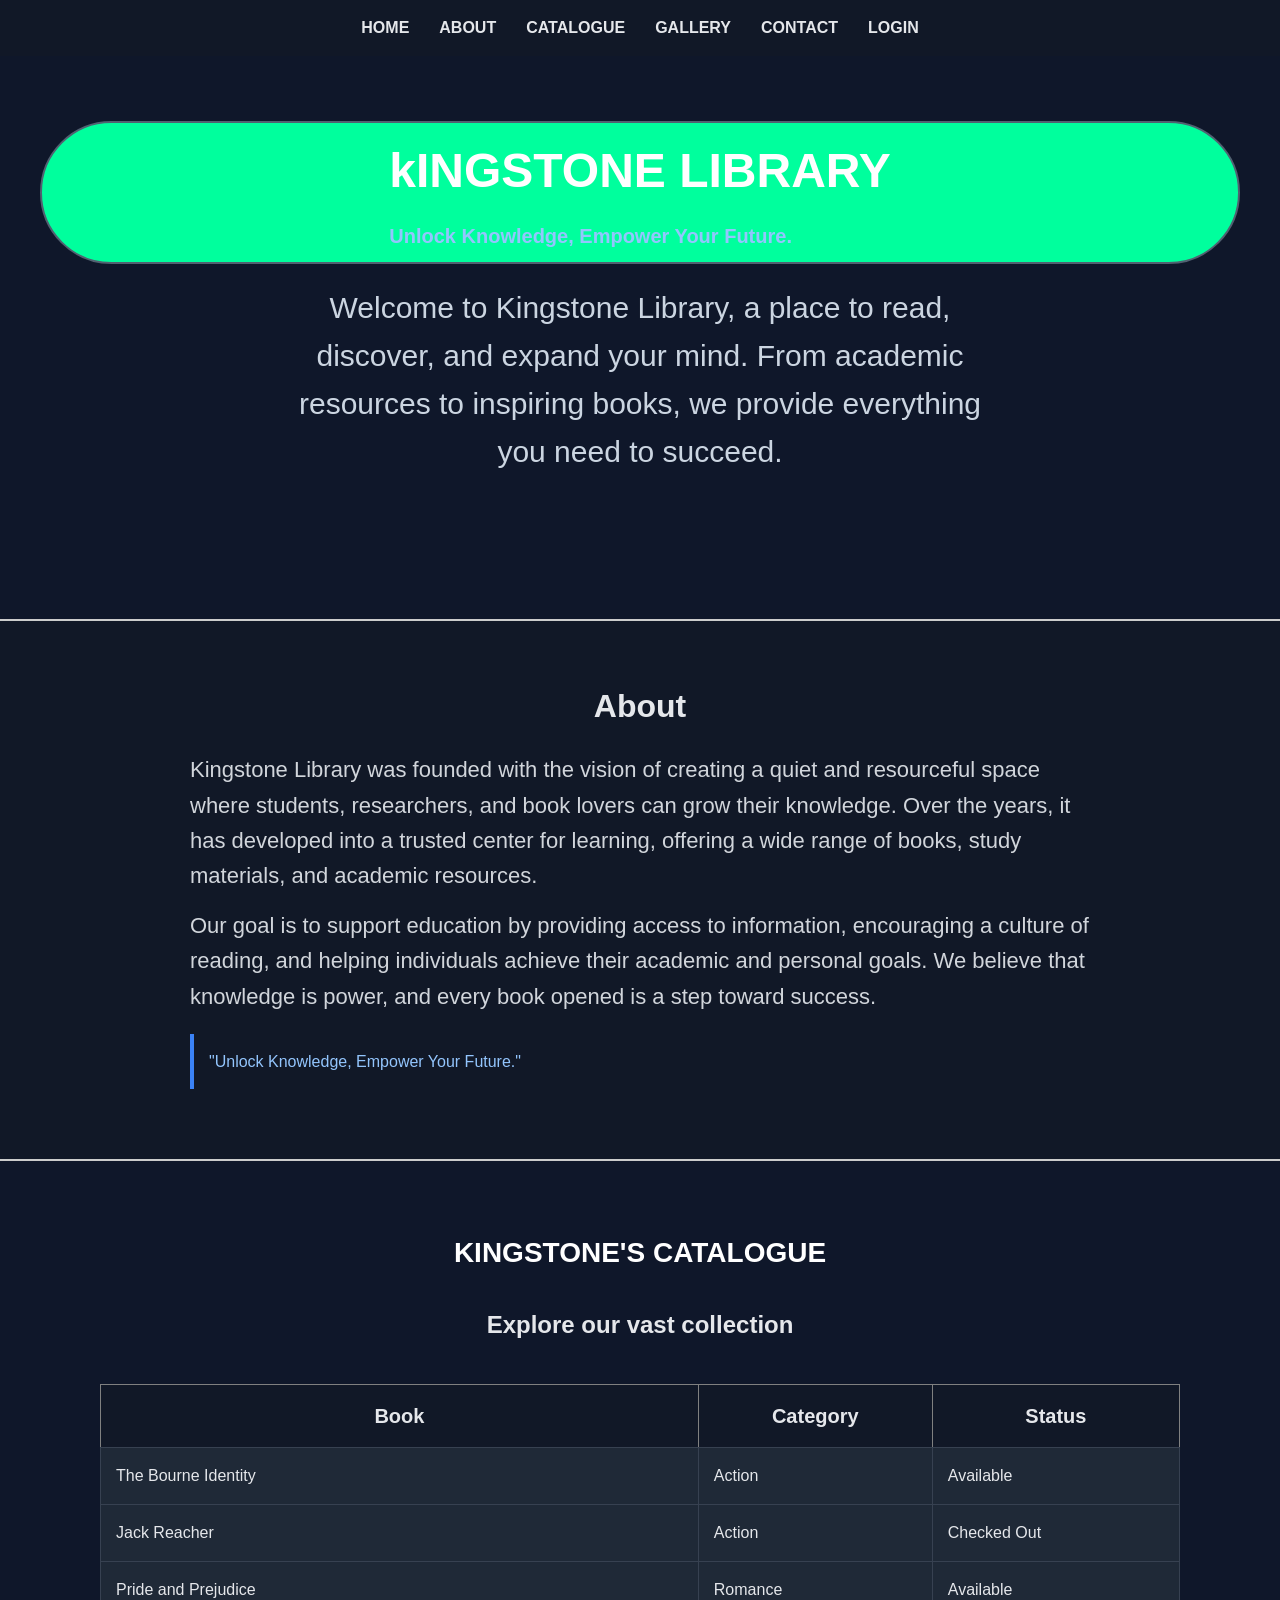
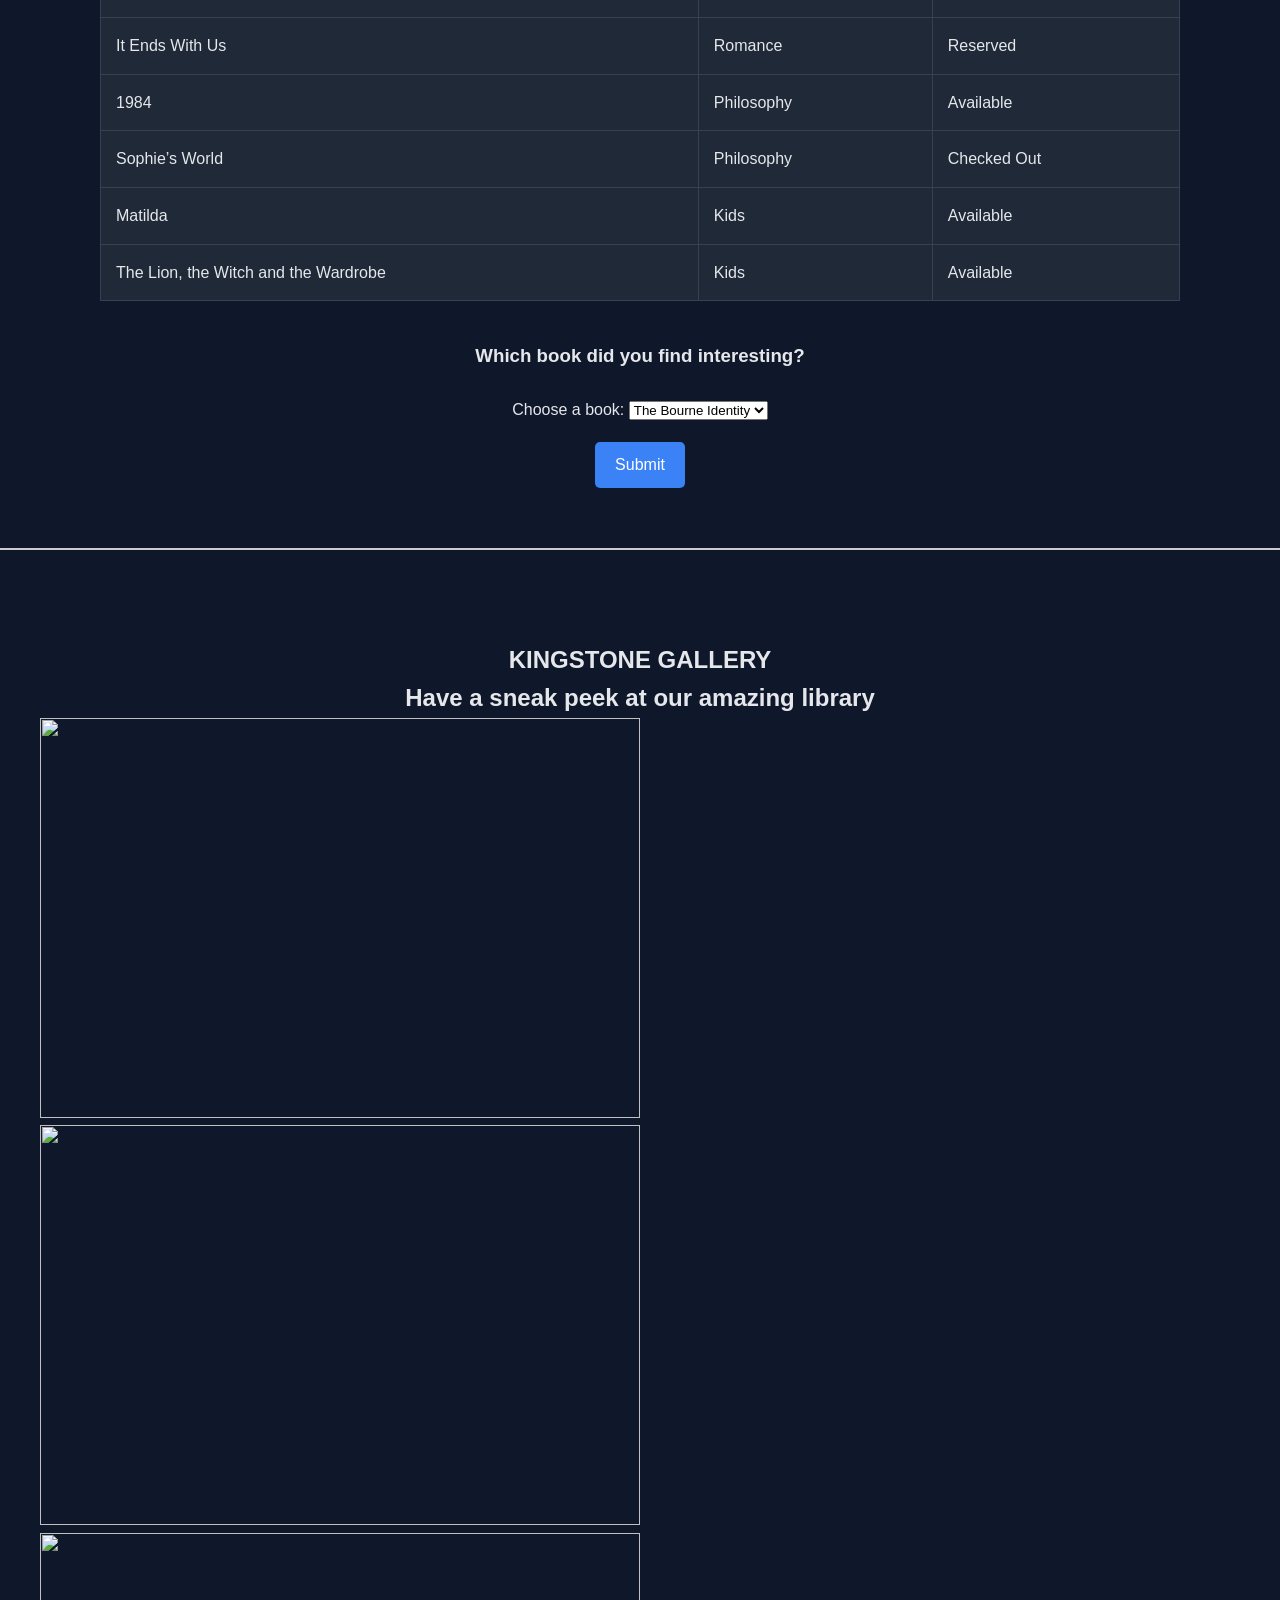
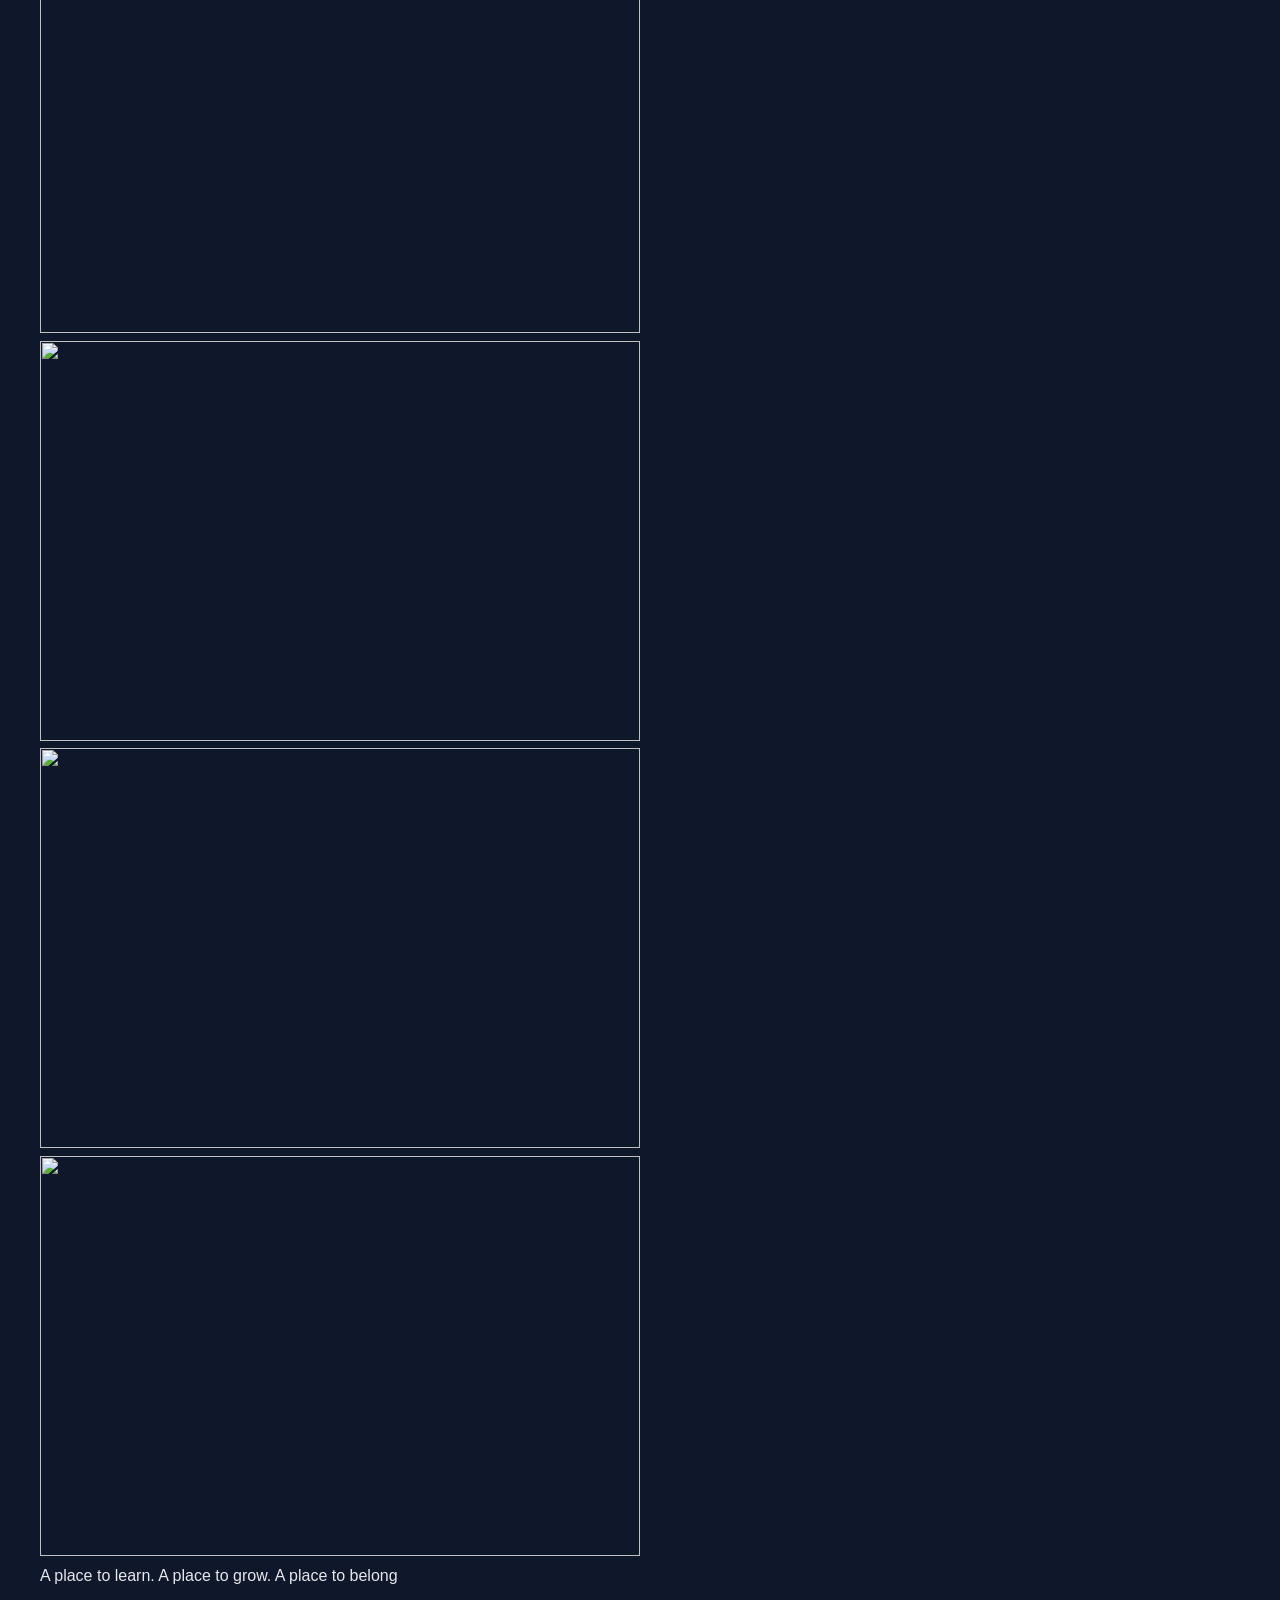
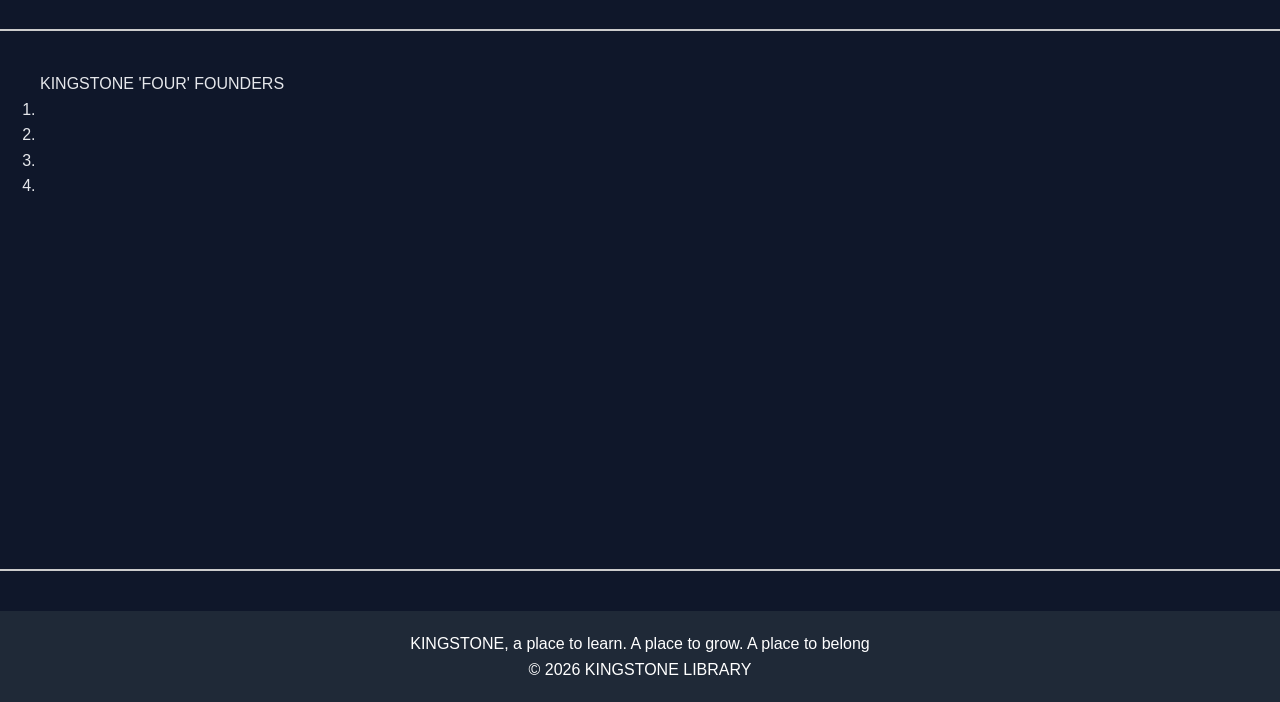
==== index.html @ 5a3fe184 "lib5.1" ====
<!DOCTYPE html>
<html>
<head>
<link rel="stylesheet" href="app.css">
<title>kINGSTONE LIBRARY</title>
</head>
<body>
     
    <nav>
        <ul>
                <li><a href="#HOME">HOME</a></li>
                <li><a href="#ABOUT">ABOUT</a></li>
                <li><a href="#CATALOGUE">CATALOGUE</a></li>
                <li><a href="#GALLERY">GALLERY</a></li>
                <li><a href="#CONTACT">CONTACT</a></li>
                <li><a href="login.html">LOGIN</a></li>
                
        </ul>
</nav>
    
 
     <br> 
<section id="HOME">
	<div class="parent-container">
       <div class="hero-box">
    <div class="welcome">
         <blockquote>
        <h1>kINGSTONE LIBRARY</h1>
        <h2>Unlock Knowledge, Empower Your Future. </h2>
         </blockquote>
</div>
</div>

<div class="intro">
    
    <p>Welcome to Kingstone Library, a place to read, discover, and expand your mind. 
From academic resources to inspiring books, we provide everything you need to succeed.</p>
   
    
</div>

</section>
  

     
</div>


</div>


<section id="ABOUT">
<div class="history">
<h1>About</h1>

<article>
  <p>Kingstone Library was founded with the vision of creating a quiet and resourceful space
  where students, researchers, and book lovers can grow their knowledge.
  Over the years, it has developed into a trusted center for learning, offering a wide range of books, 
  study materials, and academic resources.</p>

  <p>Our goal is to support education by providing access to information, encouraging a culture of reading, and helping individuals achieve their academic and personal goals.
  We believe that knowledge is power, and every book opened is a step toward success.</p>

  <blockquote>
    "Unlock Knowledge, Empower Your Future." 
  </blockquote>
</article>
</div>
</section>

<section id="CATALOGUE">
   
    <div class="cart">
   
<h1> KINGSTONE'S CATALOGUE</h1>
<h2>Explore our vast collection</h2>

<TABLE BORDER="1">
<th>Book</th>
<th>Category</th>
<th>Status</th>

<tr>
<td>The Bourne Identity</td>
<td>Action</td>
<td>Available</td>
</tr>

<tr>
<td>Jack Reacher</td>
<td>Action</td>
<td>Checked Out</td>
</tr>

<tr>
<td>Pride and Prejudice</td>
<td>Romance</td>
<td>Available</td>
</tr>

<tr>
<td>It Ends With Us</td>
<td>Romance</td>
<td>Reserved</td>
</tr>

<tr>
<td>1984</td>
<td>Philosophy</td>
<td>Available</td>
</tr>

<tr>
<td>Sophie’s World</td>
<td>Philosophy</td>
<td>Checked Out</td>
</tr>

<tr>
<td>Matilda</td>
<td>Kids</td>
<td>Available</td>
</tr>

<tr>
<td>The Lion, the Witch and the Wardrobe</td>
<td>Kids</td>
<td>Available</td>
</tr>

</TABLE>
<div class="choose">
<h3>Which book did you find interesting?</h3>
<br>

<label for="book">Choose a book:</label>
<select id="book" name="book">
  <option>The Bourne Identity</option>
  <option>Jack Reacher</option>
  <option>Pride and Prejudice</option>
  <option>It Ends With Us</option>
  <option>1984</option>
  <option>Sophie’s World</option>
  <option>Matilda</option>
</select>

<submit>Submit</submit>
</div>
</div>
</section>


<br></br>
<section id="GALLERY">
<div class="gall">
<h1>KINGSTONE GALLERY</h1>
<h2>Have a sneak peek at our amazing library</h2>
    <div class="image">
<img src="https://i.pinimg.com/1200x/61/09/18/610918889d691463d5671e5f5d90e470.jpg" width="600" height="400">
<img src="https://i.imgur.com/7FfD9iD.jpeg" width="600" height="400">
<img src="https://i.pinimg.com/736x/36/44/3d/36443d732467bd7f38962e676226740a.jpg" width="600" height="400">
<img src="https://i.pinimg.com/736x/ef/1c/65/ef1c65701b1c220650ef53e9f75032d0.jpg" width="600" height="400">
<img src="https://i.pinimg.com/736x/ef/1c/65/ef1c65701b1c220650ef53e9f75032d0.jpg" width="600" height="400">
<img src="https://media1.tenor.com/m/ZOpxNaVTV3oAAAAC/books-hand.gif" width="600" height="400">

<p>A place to learn. A place to grow. A place to belong</p>
</section>



<section id="CONTACT">
KINGSTONE 'FOUR' FOUNDERS
<ol>
	<li></li>
	<li></li>
	<li></li>
	<li></li>
</ol>

</section>
<footer>
	<p> KINGSTONE, a place to learn. A place to grow. A place to belong</p>
 <p>© 2026 KINGSTONE LIBRARY</p>
</footer>
</body>
</html>
---- app.css ----
body {
  font-family: Arial, sans-serif;
  background-color: #0f172a;
  color: #e5e7eb;
  line-height: 1.6;
}
html {
  scroll-behavior: smooth;
}


* {
  margin: 0;
  padding: 0;
  box-sizing: border-box;
}


.hero {
  
  padding: 60px 24px;
  text-align: center;
}
.hero h1 {
  font-size: clamp(32px, 8vw, 64px);
  font-weight: 800;
  color: #e0e0f0;        
  margin-bottom: 12px;
}

.hero h1 span { 
  color: #00ff9d;        
}


.hero-box {
  display: inline-block; 
  border: 2px solid #516171; 
  border-radius: 200px;
  padding: 10px 20px;
  color: darkblue;
  background-color: #00ff9d;
  display: flex;
  justify-content: center;
  align-items: center; 
}

.slogan {
  font-size: 16px;
  color: #B3D1ED;        
  letter-spacing: 2px;
  text-transform: uppercase;
}
.login-container {
  width: 100%;
  display: flex;
  justify-content: center;
  align-items: center;
  margin-top: 80px;
}
.login-card {
  background: white;
  width: 420px;
  padding: 90px;
  border-radius: 8px;
  text-align: center;
}
nav {
  background-color: #111827;
  padding: 15px 0;
  position: sticky;
  top: 0;
}

nav ul {
  display: flex;
  justify-content: center;
  gap: 30px;
  list-style: none;
}

nav a {
  text-decoration: none;
  color: #e5e7eb;
  font-weight: bold;
  transition: 0.3s;
}

nav a:hover {
  color: #3b82f6;
}


.hero-box h1 {
  font-size: 48px;
  color: #ffffff;
}

.hero-box h2 {
  font-size: 20px;
  color: #93c5fd;
  margin-top: 10px;
}

.intro {
  display:flex;
  max-width: 700px;
  text-align:center;
  color: #cbd5e1;
  font-size:30px;
   margin: 20px auto;
}

video {
  display: block;
  margin: 30px auto;
  width: 80%;
  border-radius: 10px;
}

.side-container {
  text-align: center;
  margin: 40px auto;
  max-width: 900px;
}

.side-container img {
  width: 100%;
  max-width: 850px;
  border-radius: 10px;
  margin-bottom: 10px;
}


#ABOUT {
  background-color: #111827;
  padding: 60px 20px;
}

.history {
  max-width: 900px;
  margin: auto;
}

.history h1 {
  text-align: center;
  margin-bottom: 20px;
  font-size: 32px;
}

.history p {
  margin-bottom: 15px;
  color: #d1d5db;
  font-size:22px;
}

.history blockquote {
  margin-top: 20px;
  padding: 15px;
  border-left: 4px solid #3b82f6;
  color: #93c5fd;
}



table {
  width: 90%;
  margin: 40px auto;
  border-collapse: collapse;
  background-color: #1f2937;
}

th {
  background-color: #111827;
  padding: 15px;
  font-size: 20px;
}

td {
  padding: 15px;
  border: 1px solid #374151;
}


.cart h1 {
  text-align: center;
  margin: 30px 0;
  font-size: 28px;
  color: #ffffff;
}
.cart h2 {
	text-align:center;
}
.choose{
	text-align:center;
}


section {
border-bottom: 2px solid #ccc;
  min-height: 60vh;
  padding:40px;
}

.gall h1{
	
	text-align:center;
}
.gall h2{
	text-align:center;
}



submit {
  display: block;
  width: fit-content;
  margin: 20px auto;
  padding: 10px 20px;
  background-color: #3b82f6;
  color: white;
  border-radius: 5px;
}
footer{
  background-color:  #1f2937;
  color: white;
  text-align: center;
  padding: 20px;
  margin-top: 40px;
}
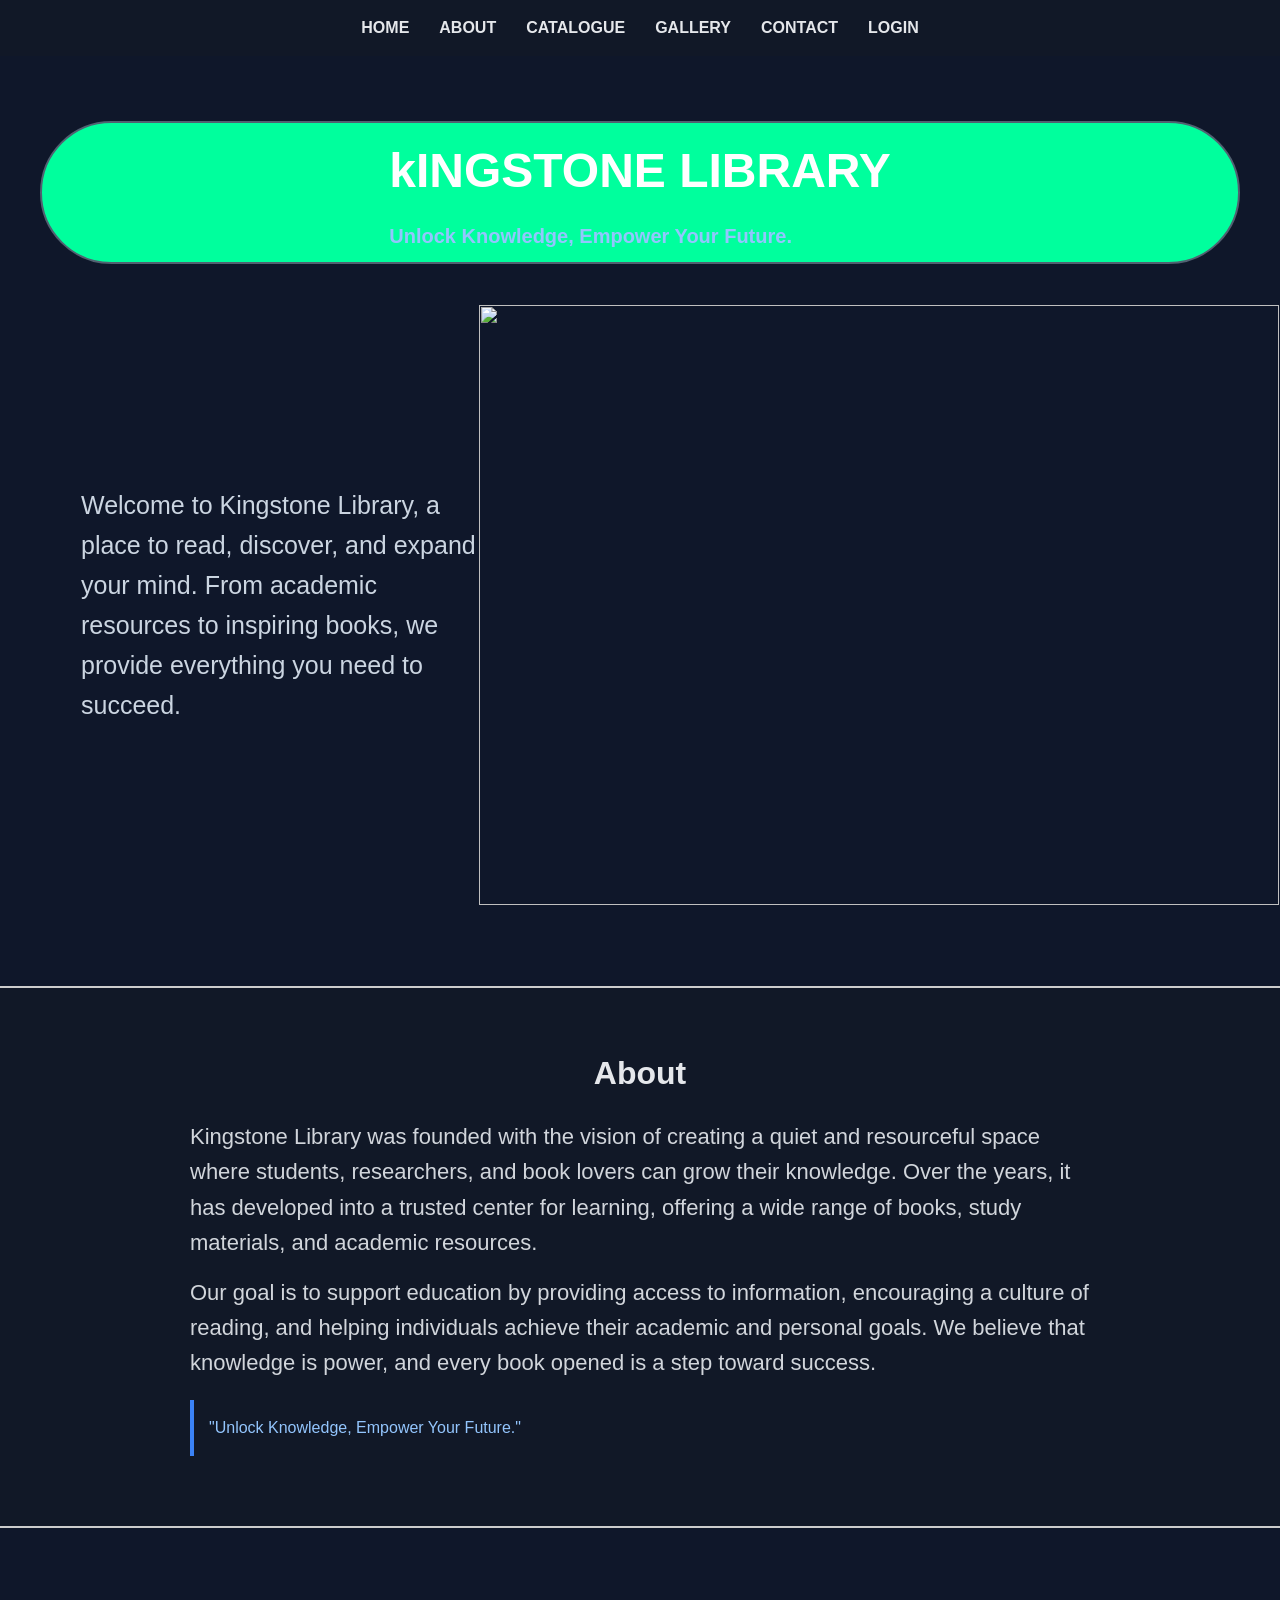
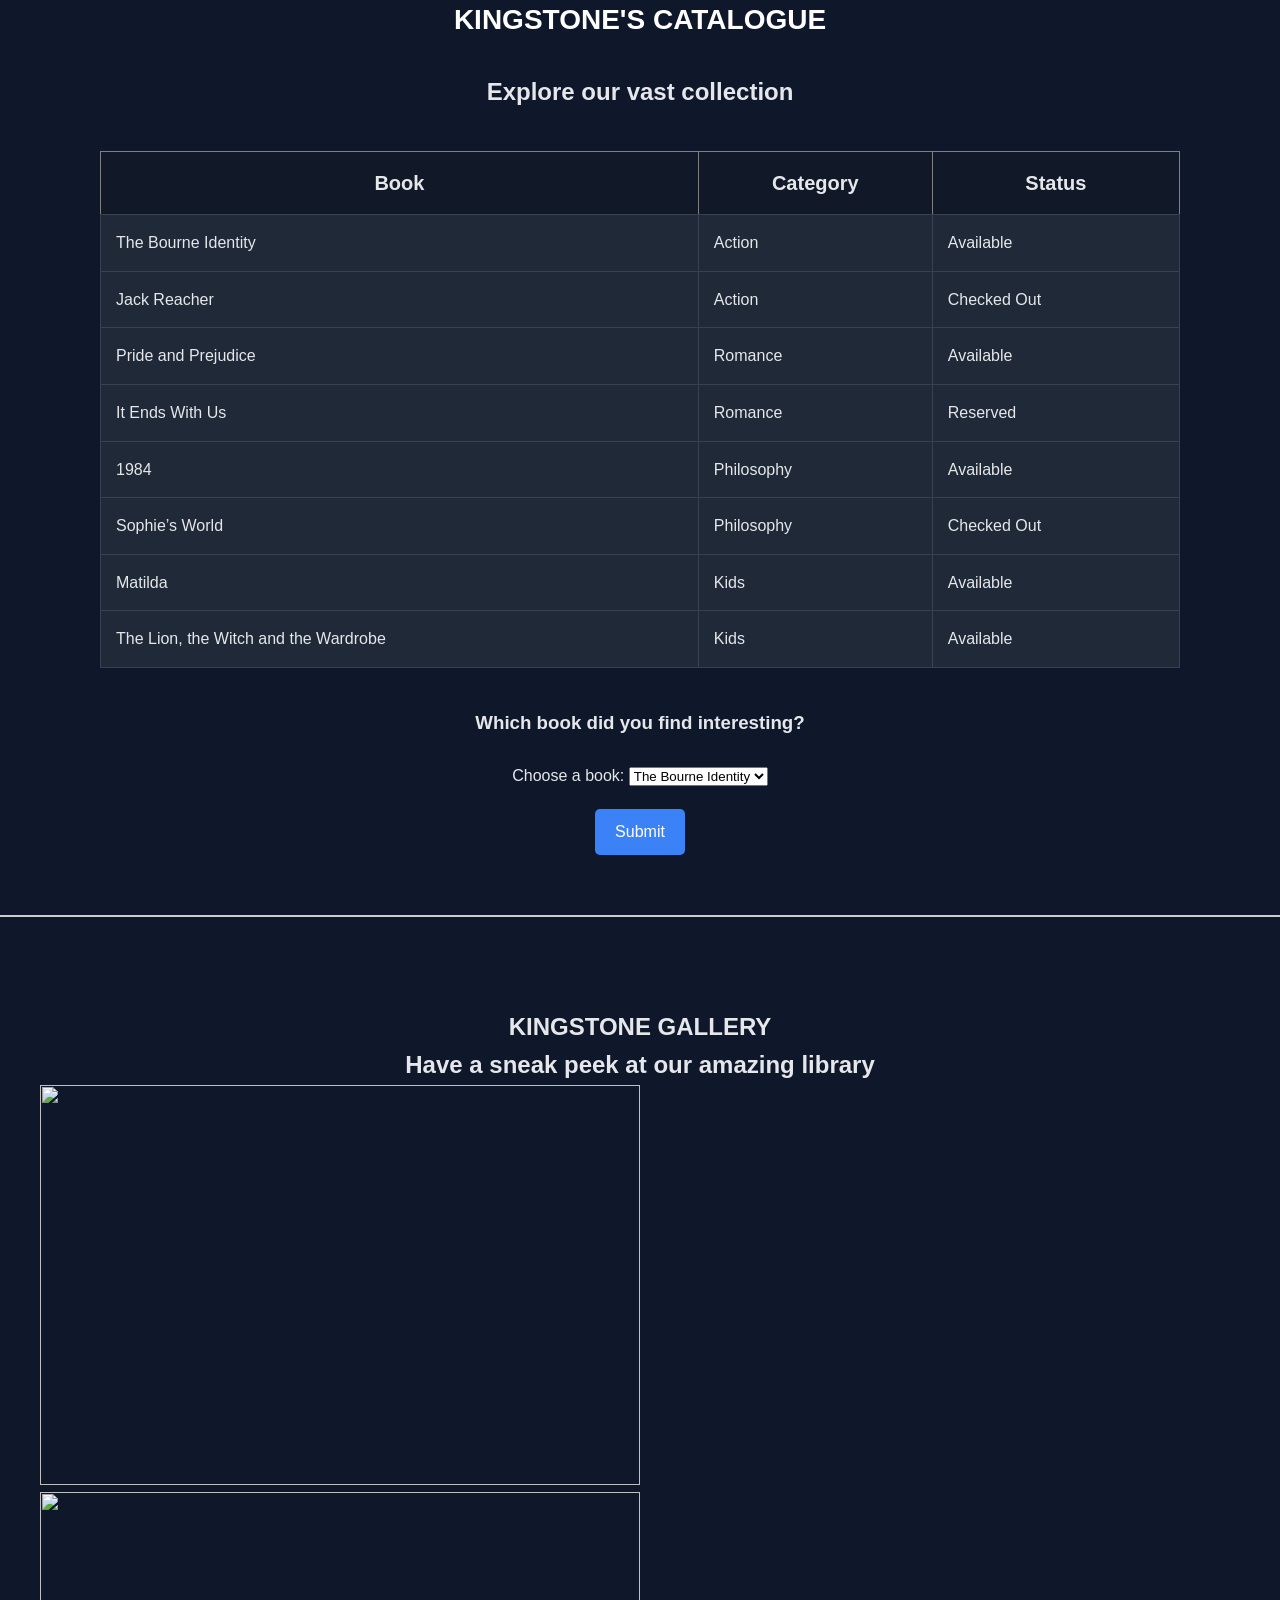
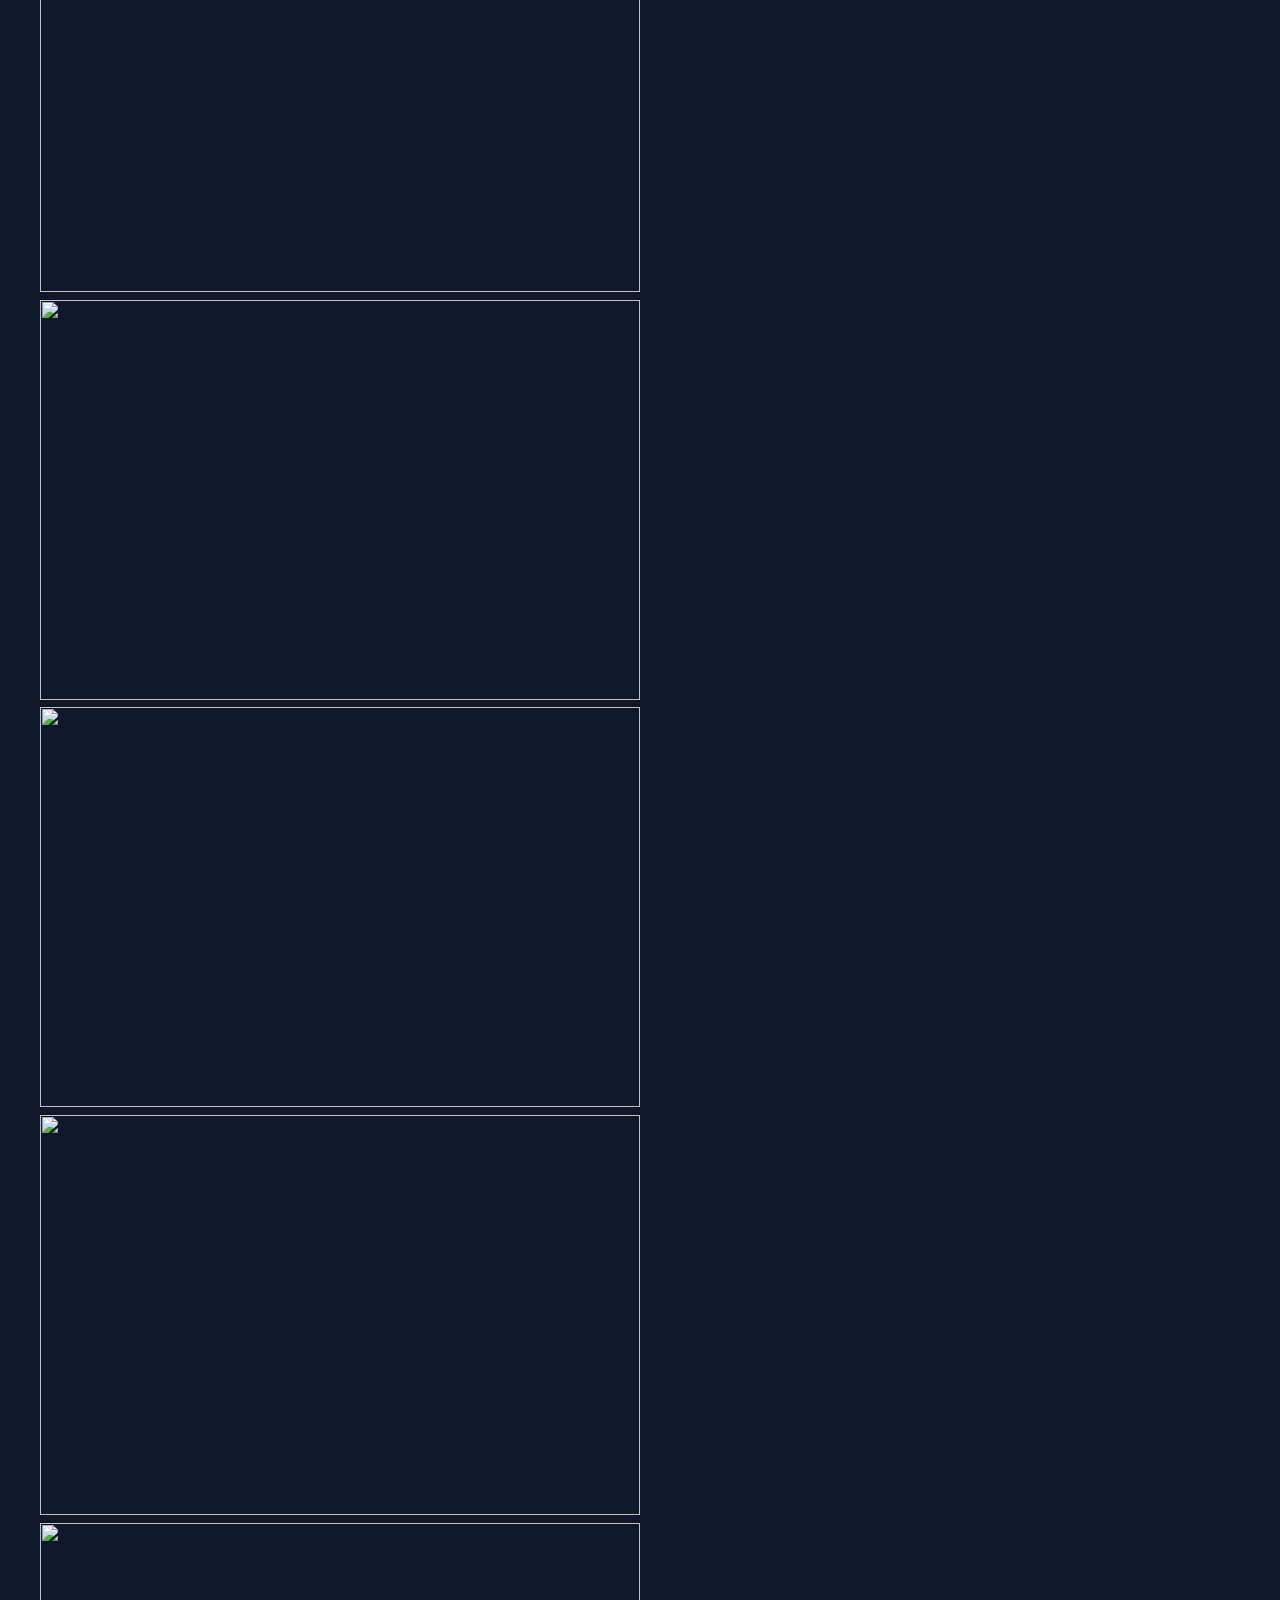
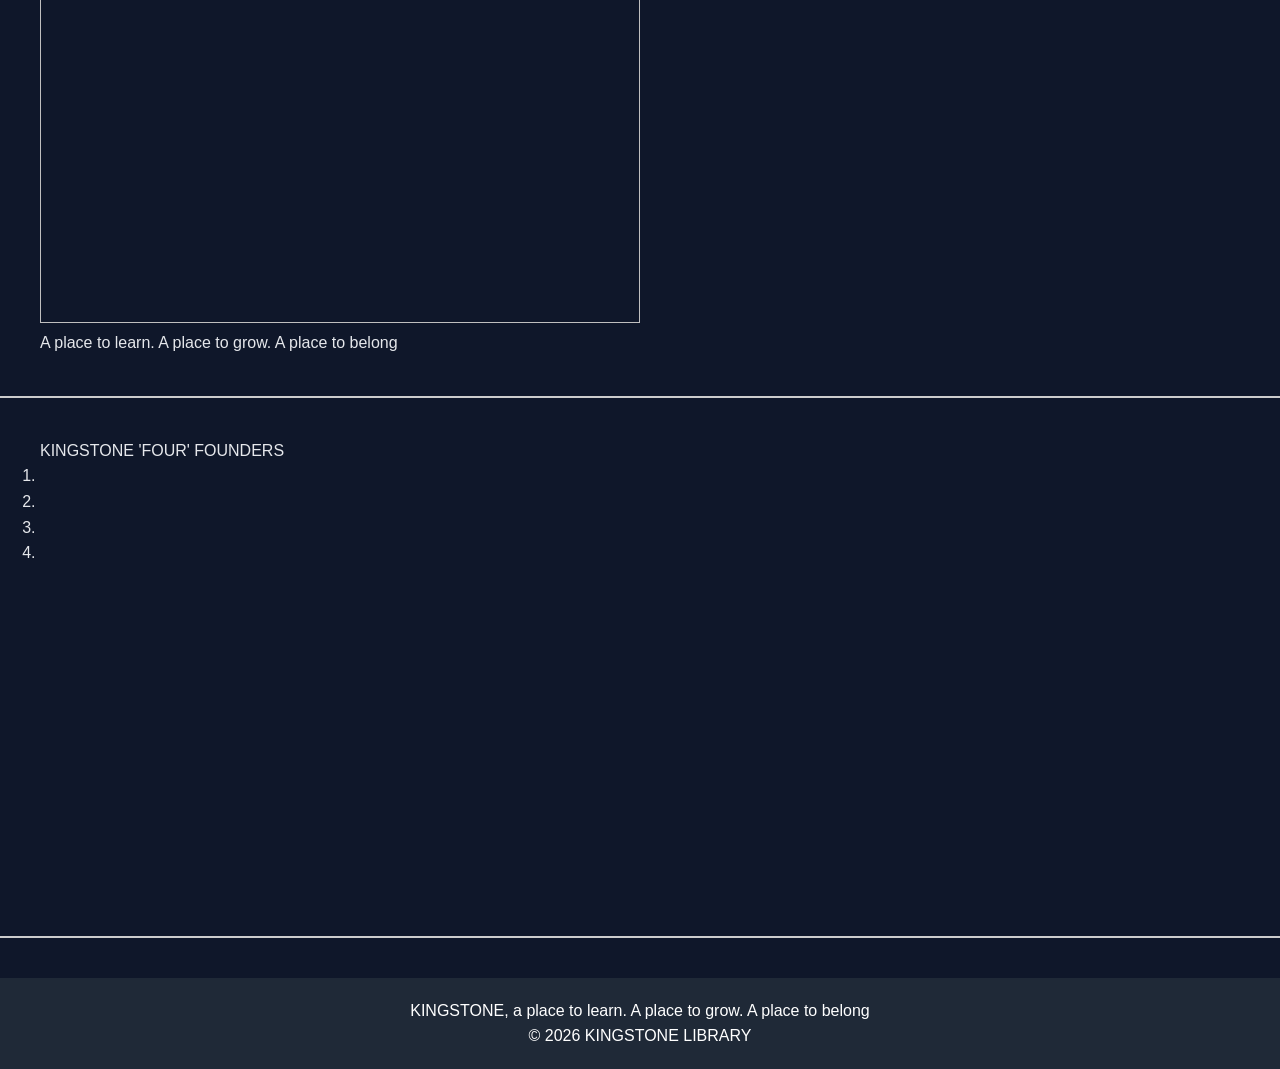
==== commit d897f77e: "lib5.3" ====
--- a/index.html
+++ b/index.html
@@ -32,10 +32,10 @@
 </div>
 
 <div class="intro">
-    
+   
     <p>Welcome to Kingstone Library, a place to read, discover, and expand your mind. 
 From academic resources to inspiring books, we provide everything you need to succeed.</p>
-   
+    <img src="https://i.imgur.com/2DJ0dF3.jpeg" width="800" height="600">
     
 </div>
 
@@ -161,7 +161,7 @@
 <img src="https://i.imgur.com/7FfD9iD.jpeg" width="600" height="400">
 <img src="https://i.pinimg.com/736x/36/44/3d/36443d732467bd7f38962e676226740a.jpg" width="600" height="400">
 <img src="https://i.pinimg.com/736x/ef/1c/65/ef1c65701b1c220650ef53e9f75032d0.jpg" width="600" height="400">
-<img src="https://i.pinimg.com/736x/ef/1c/65/ef1c65701b1c220650ef53e9f75032d0.jpg" width="600" height="400">
+<img src="https://i.imgur.com/aypkaTG.jpeg" width="600" height="400">
 <img src="https://media1.tenor.com/m/ZOpxNaVTV3oAAAAC/books-hand.gif" width="600" height="400">
 
 <p>A place to learn. A place to grow. A place to belong</p>
--- a/app.css
+++ b/app.css
@@ -55,7 +55,6 @@
   width: 100%;
   display: flex;
   justify-content: center;
-  align-items: center;
   margin-top: 80px;
 }
 .login-card {
@@ -63,8 +62,31 @@
   width: 420px;
   padding: 90px;
   border-radius: 8px;
-  text-align: center;
-}
+}
+.new {
+	text-align:center;
+	color:black;
+	}
+
+input, button {
+  width: 100%;
+  padding: 10px;
+  margin: 8px 0;
+  border: 1px solid #ddd;
+  border-radius: 5px;
+}
+
+button {
+  background: #2c5364;
+  color: white;
+  cursor: pointer;
+  border: none;
+}
+button:hover {
+  background: #1a3a44;
+}
+
+
 nav {
   background-color: #111827;
   padding: 15px 0;
@@ -103,12 +125,19 @@
 }
 
 .intro {
-  display:flex;
-  max-width: 700px;
-  text-align:center;
+  display: flex;
+   align-items:center;    
+  justify-content:space-between;
+  padding: 1px;
+  width: 100%;
+  margin: 40px ;
+}
+
+.intro p { 
+  max-width:500px;           
+  font-size: 25px;
+  line-height: 1.6;
   color: #cbd5e1;
-  font-size:30px;
-   margin: 20px auto;
 }
 
 video {
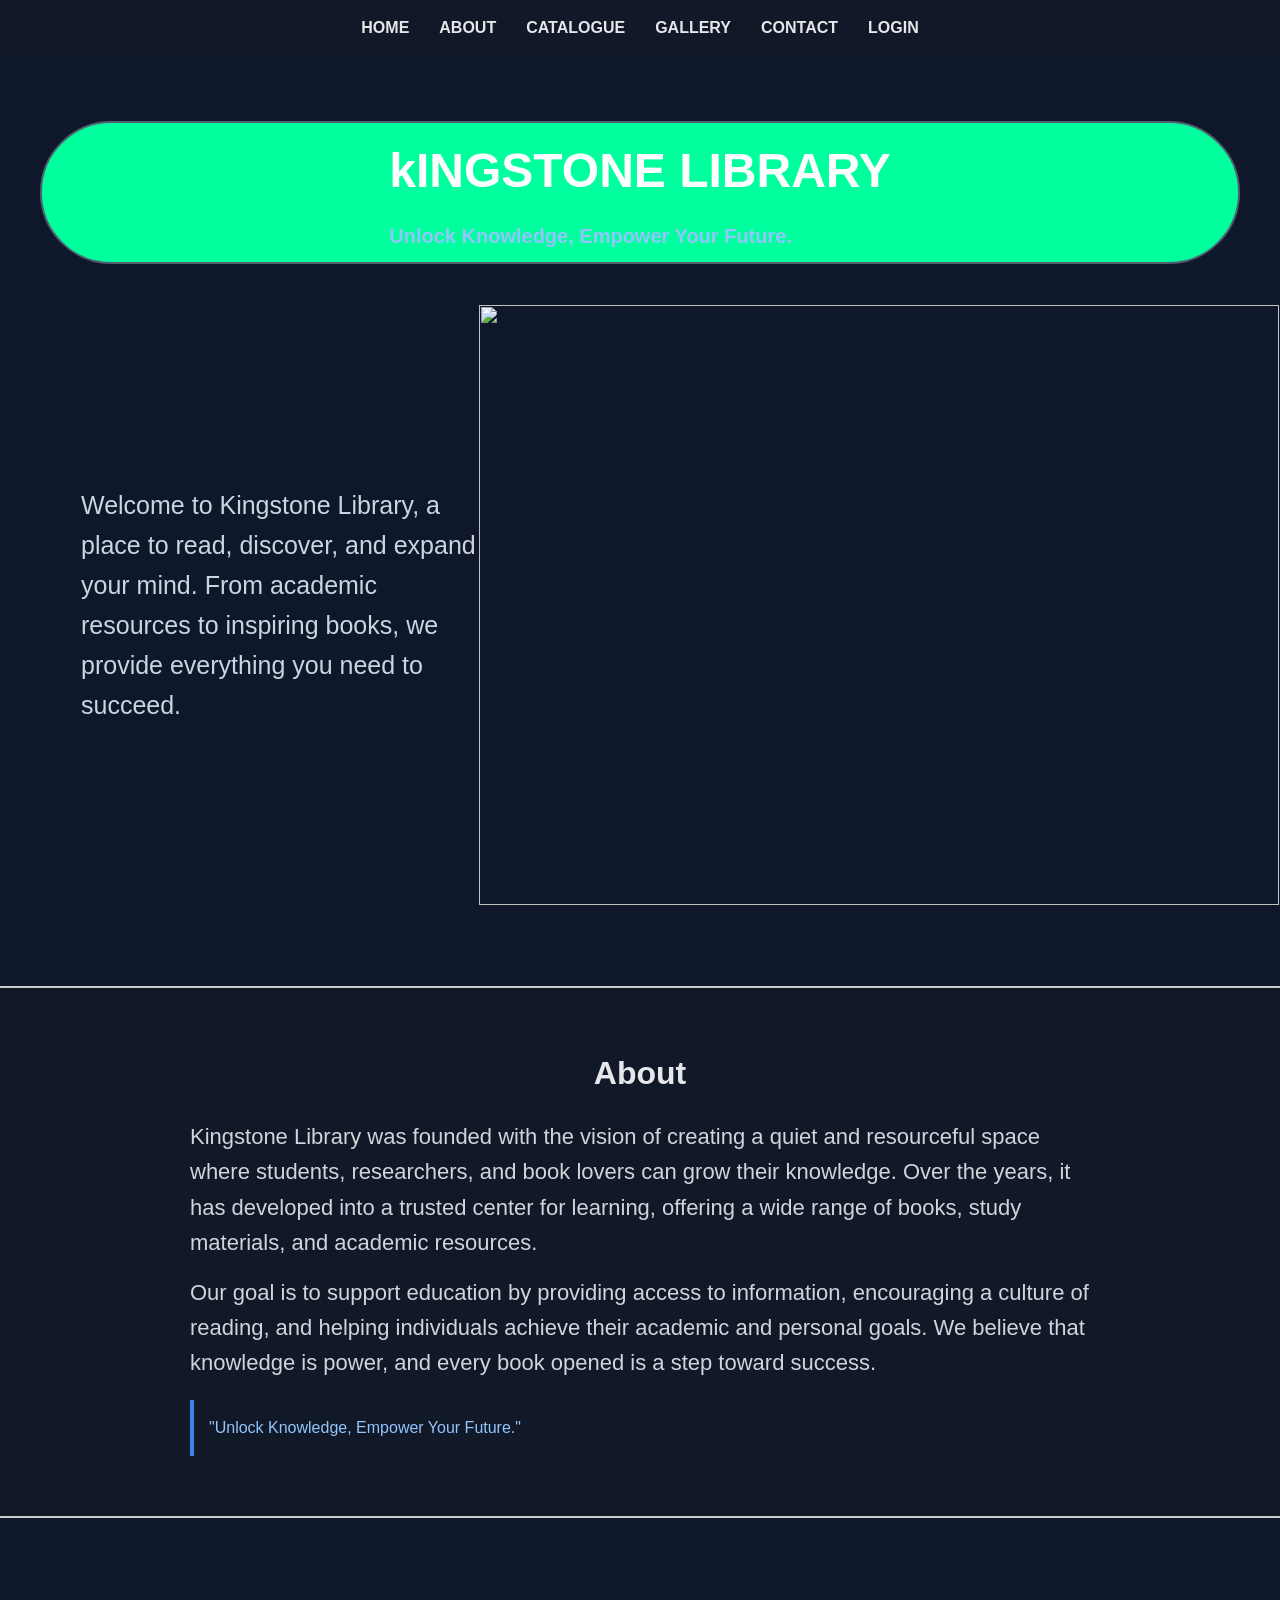
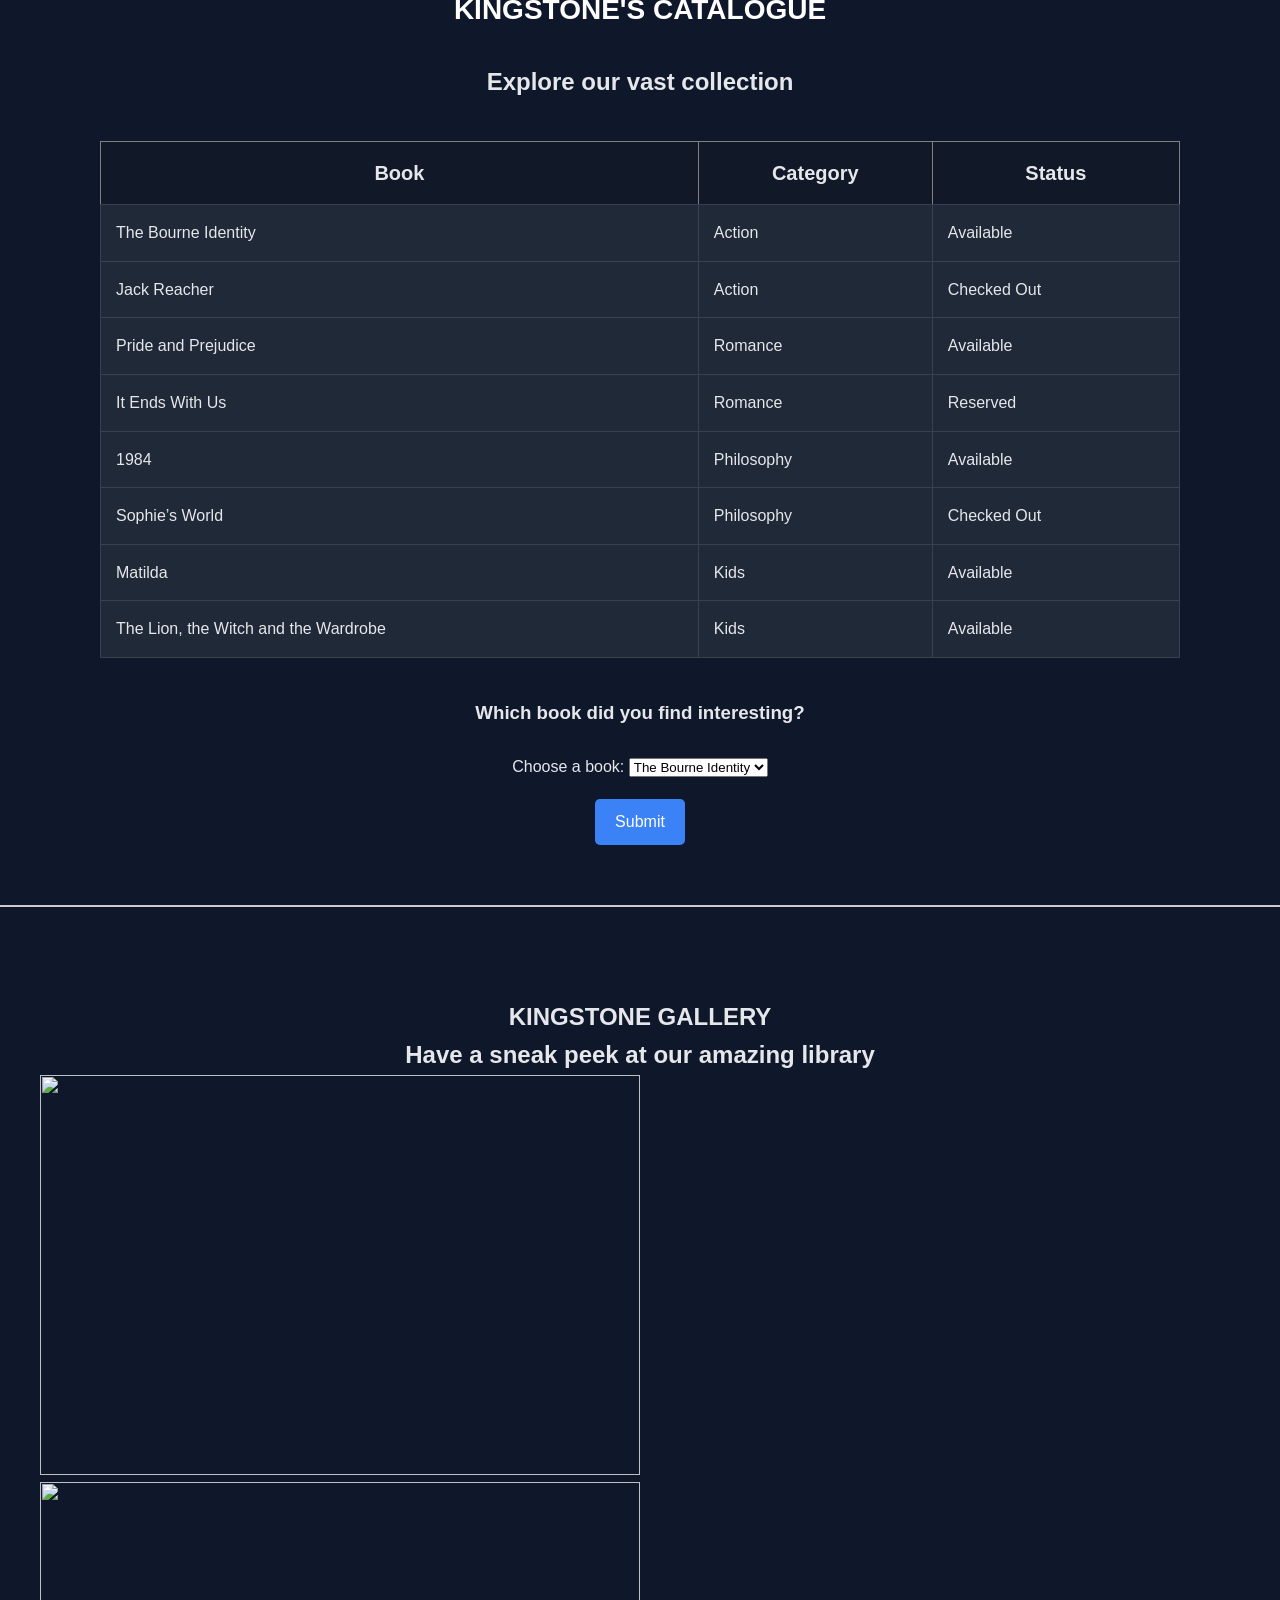
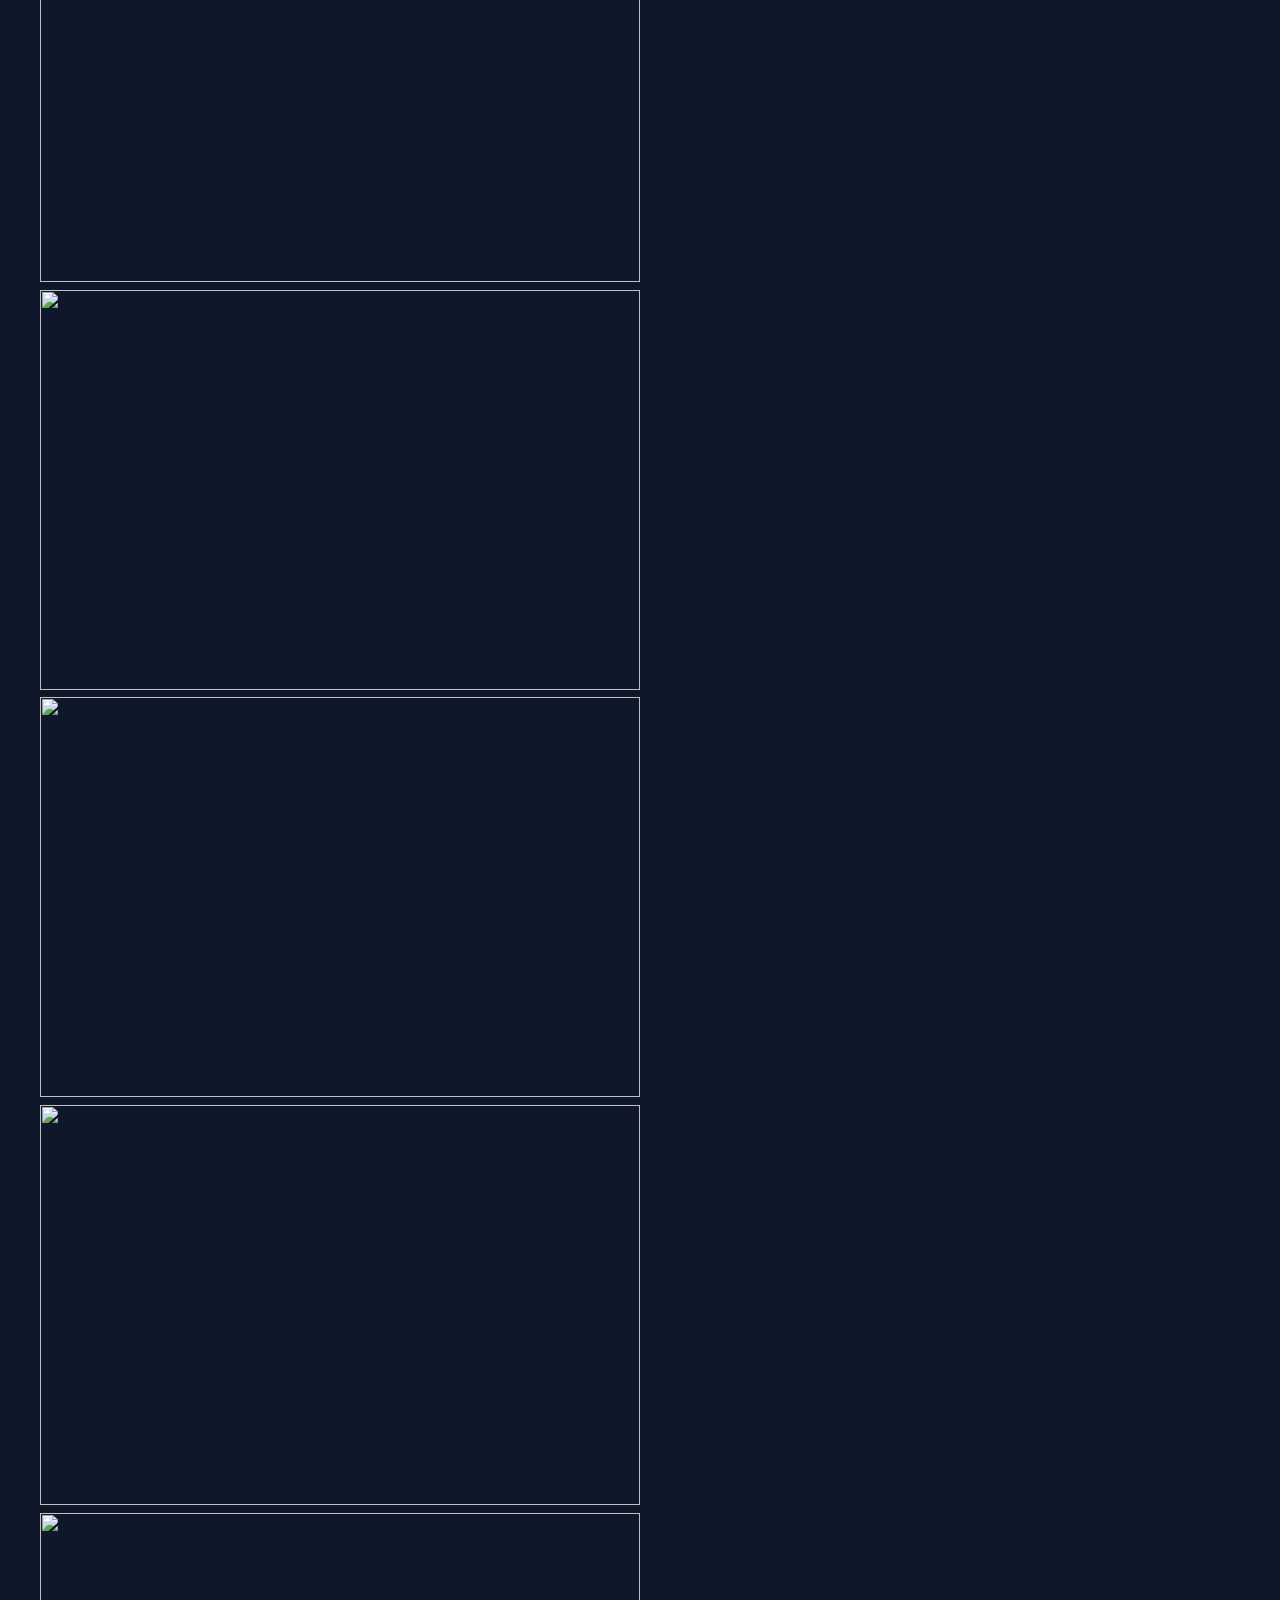
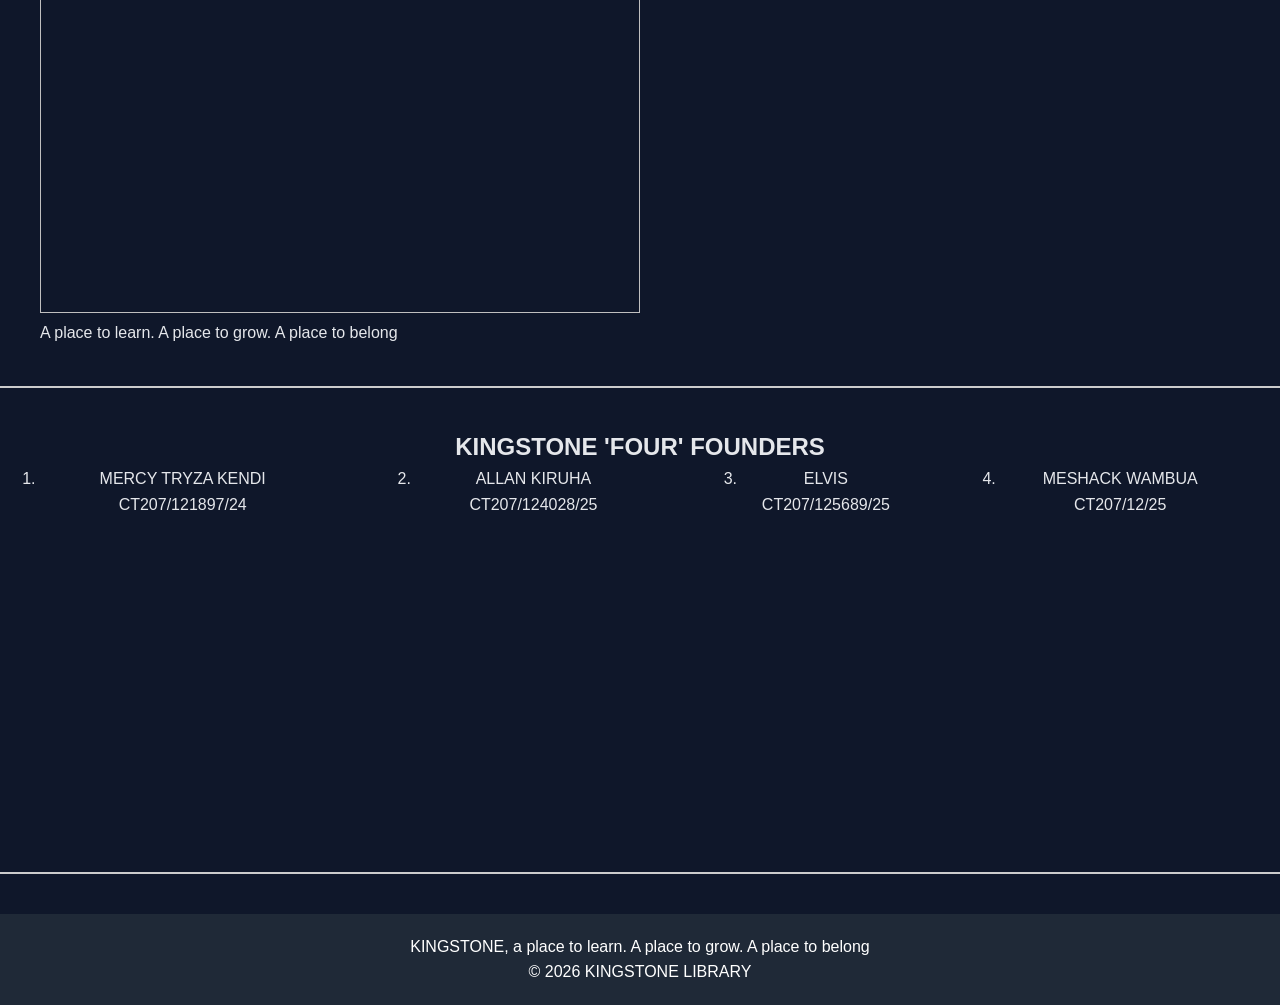
==== commit 00fa1959: "lib5.4" ====
--- a/index.html
+++ b/index.html
@@ -35,7 +35,7 @@
    
     <p>Welcome to Kingstone Library, a place to read, discover, and expand your mind. 
 From academic resources to inspiring books, we provide everything you need to succeed.</p>
-    <img src="https://i.imgur.com/2DJ0dF3.jpeg" width="800" height="600">
+    <img src="/home/c0mrade/bbit/lib/plib/libb.jpg" width="800" height="600">
     
 </div>
 
@@ -157,11 +157,11 @@
 <h1>KINGSTONE GALLERY</h1>
 <h2>Have a sneak peek at our amazing library</h2>
     <div class="image">
-<img src="https://i.pinimg.com/1200x/61/09/18/610918889d691463d5671e5f5d90e470.jpg" width="600" height="400">
-<img src="https://i.imgur.com/7FfD9iD.jpeg" width="600" height="400">
-<img src="https://i.pinimg.com/736x/36/44/3d/36443d732467bd7f38962e676226740a.jpg" width="600" height="400">
-<img src="https://i.pinimg.com/736x/ef/1c/65/ef1c65701b1c220650ef53e9f75032d0.jpg" width="600" height="400">
-<img src="https://i.imgur.com/aypkaTG.jpeg" width="600" height="400">
+<img src="/home/c0mrade/bbit/lib/plib/lib1.jpg" width="600" height="400">
+<img src="/home/c0mrade/bbit/lib/plib/lib2.jpg" width="600" height="400">
+<img src="/home/c0mrade/bbit/lib/plib/lib3.jpg" width="600" height="400">
+<img src="/home/c0mrade/bbit/lib/plib/lib4.jpg" width="600" height="400">
+<img src="/home/c0mrade/bbit/lib/plib/lib5.jpg" width="600" height="400">
 <img src="https://media1.tenor.com/m/ZOpxNaVTV3oAAAAC/books-hand.gif" width="600" height="400">
 
 <p>A place to learn. A place to grow. A place to belong</p>
@@ -170,14 +170,15 @@
 
 
 <section id="CONTACT">
-KINGSTONE 'FOUR' FOUNDERS
+<div class="four">
+<h1>KINGSTONE 'FOUR' FOUNDERS</h1>
 <ol>
-	<li></li>
-	<li></li>
-	<li></li>
-	<li></li>
+	<li>MERCY TRYZA KENDI  CT207/121897/24</li>
+	<li>ALLAN KIRUHA       CT207/124028/25</li>
+	<li>ELVIS 	       CT207/125689/25</li>
+	<li>MESHACK WAMBUA     CT207/12/25</li>
 </ol>
-
+</div>
 </section>
 <footer>
 	<p> KINGSTONE, a place to learn. A place to grow. A place to belong</p>
--- a/app.css
+++ b/app.css
@@ -227,7 +227,7 @@
 
 section {
 border-bottom: 2px solid #ccc;
-  min-height: 60vh;
+  min-height: 54vh;
   padding:40px;
 }
 
@@ -250,6 +250,15 @@
   color: white;
   border-radius: 5px;
 }
+.four, h1{
+	text-align:center;
+}
+.four ol {
+  display: flex;
+  justify-content: center;
+  gap: 90px;
+  
+}
 footer{
   background-color:  #1f2937;
   color: white;
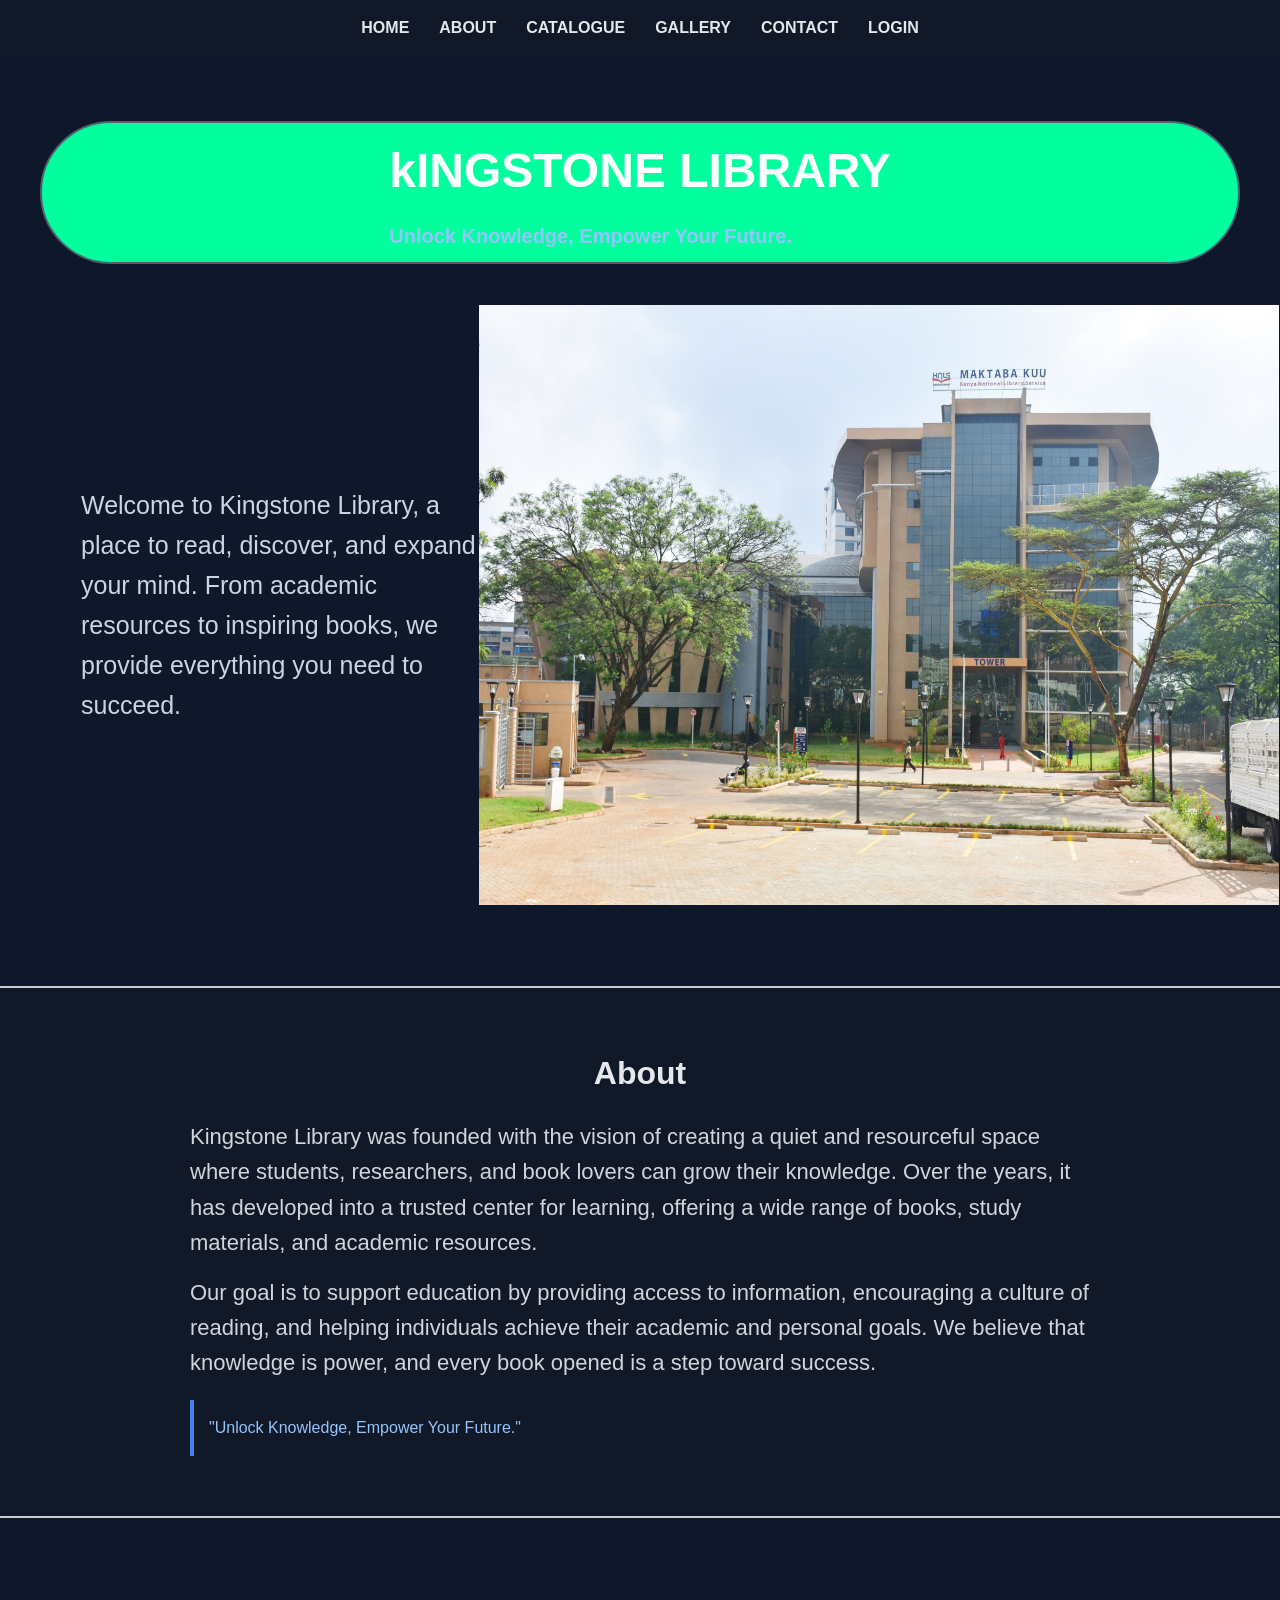
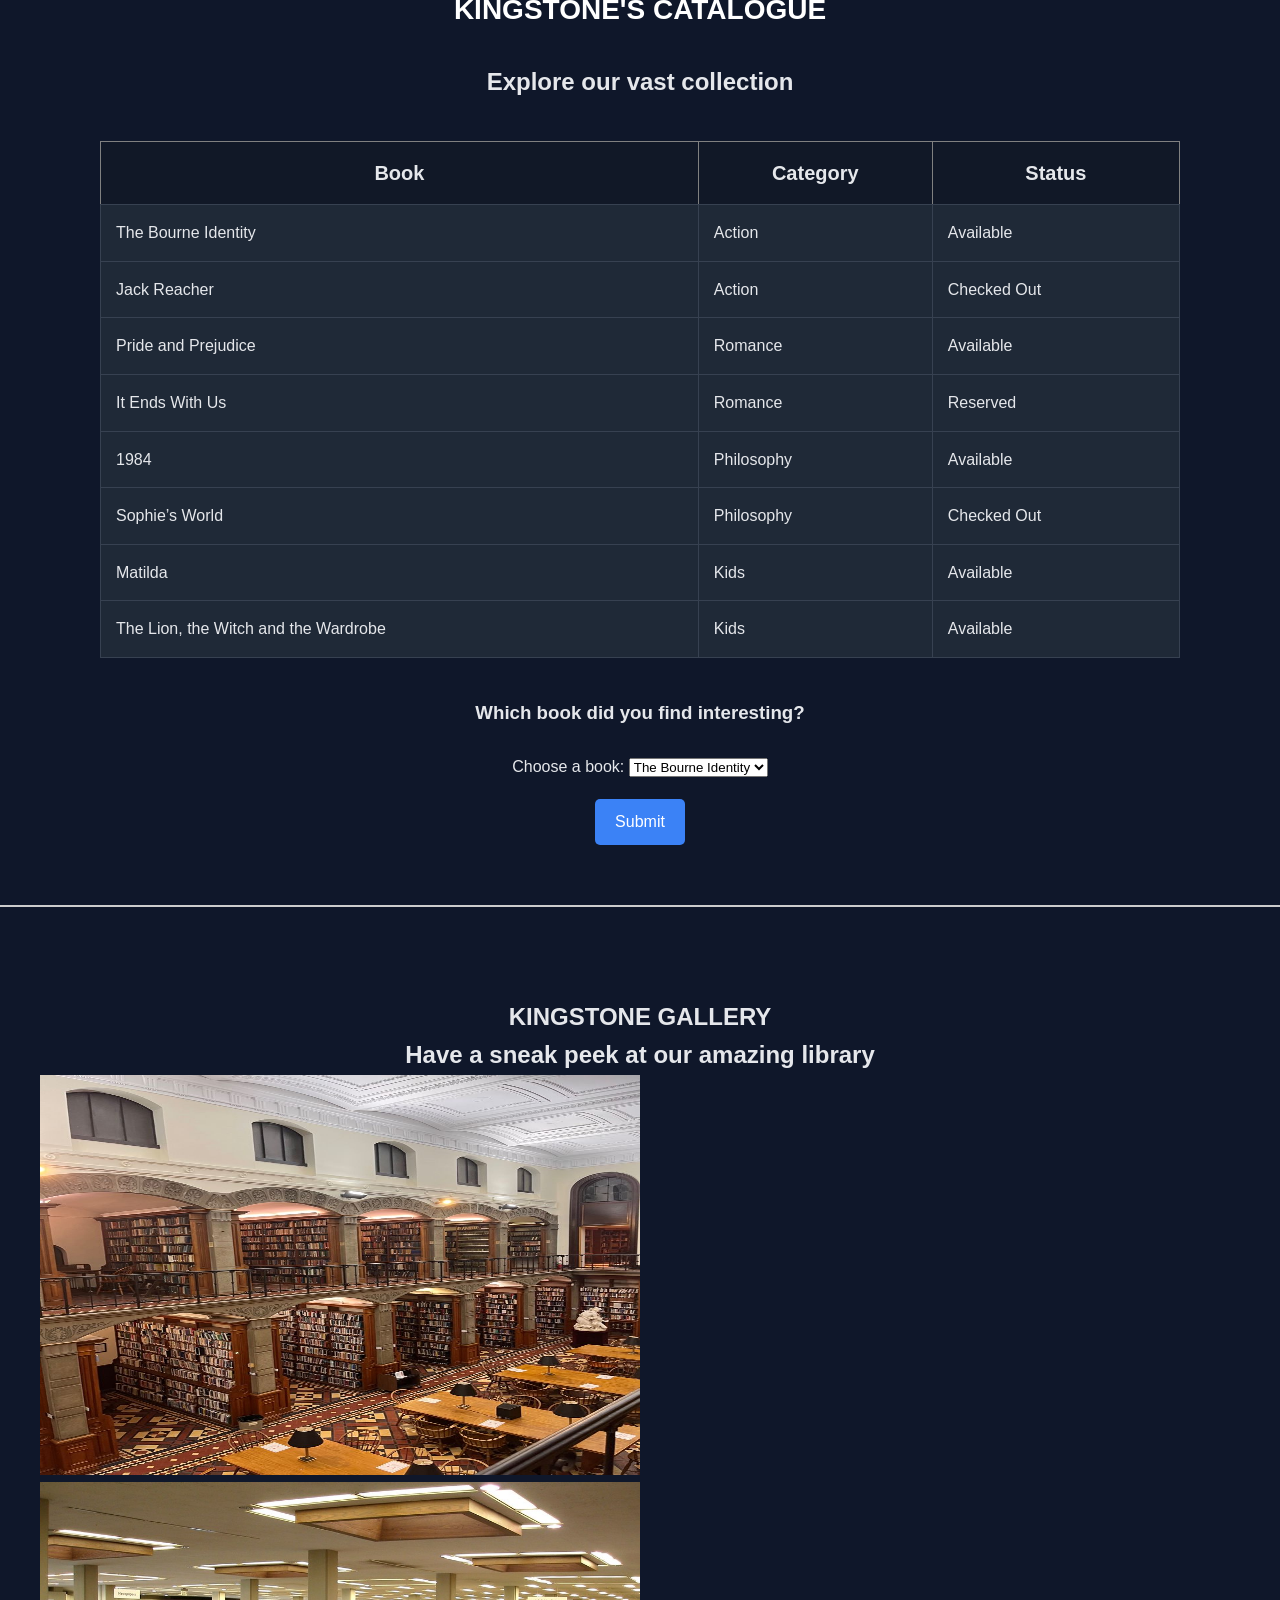
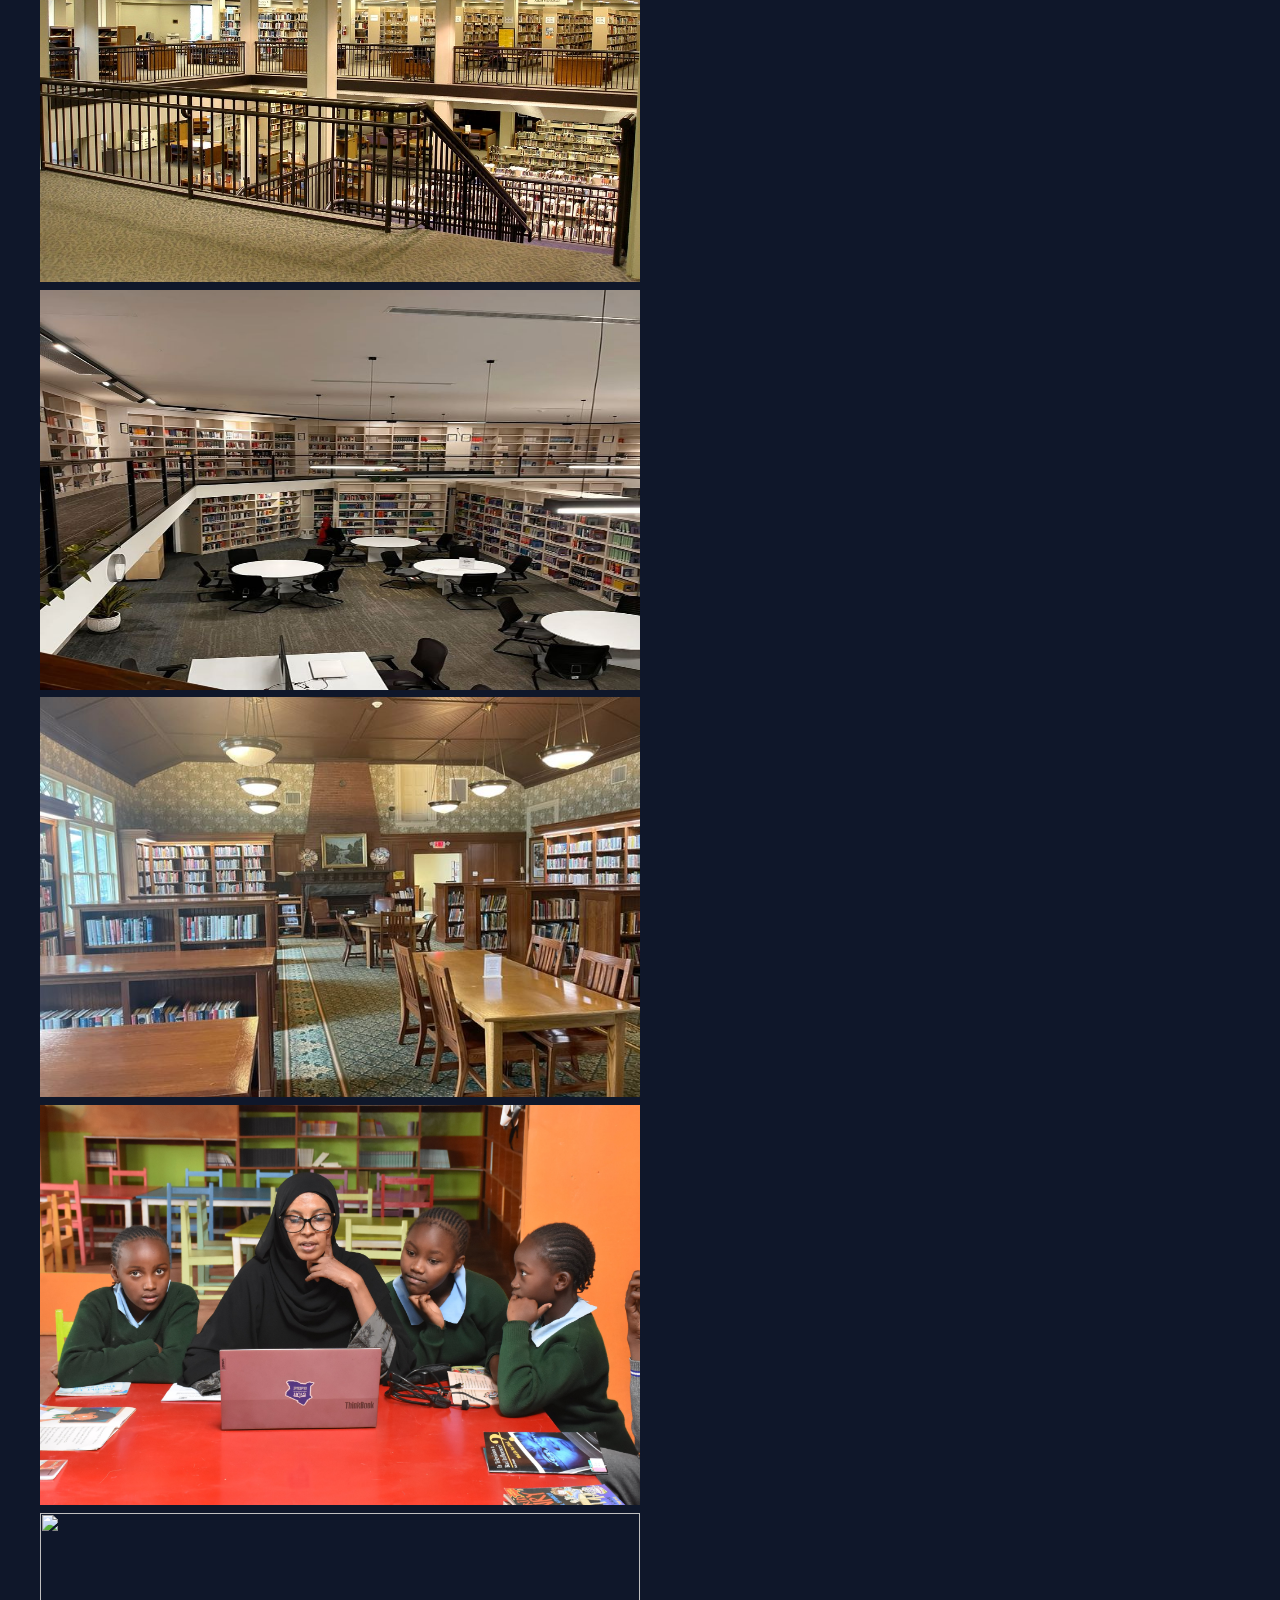
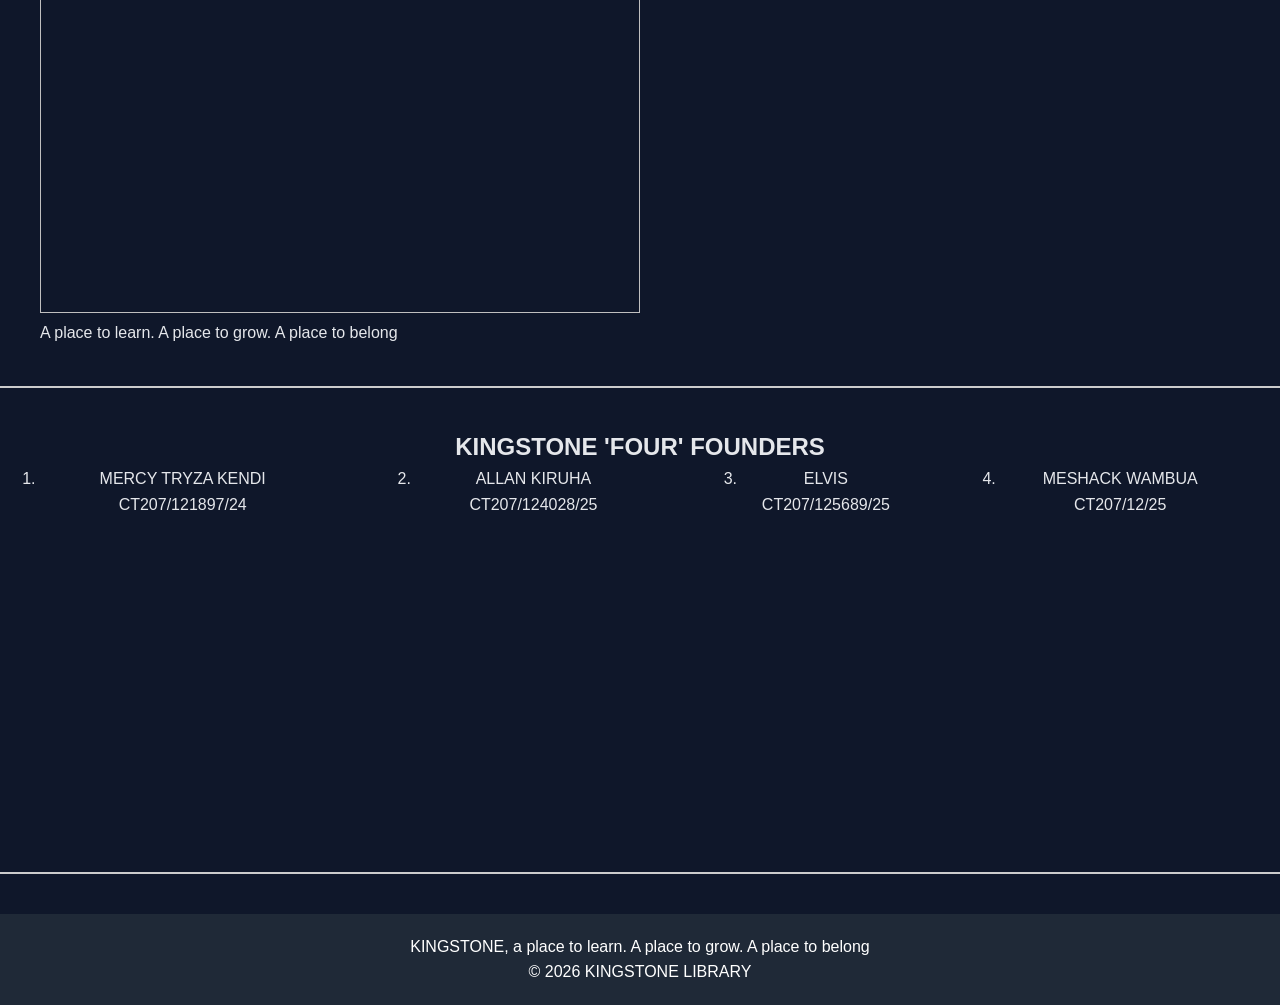
==== commit 80275d78: "lib5.5" ====
--- a/index.html
+++ b/index.html
@@ -35,7 +35,7 @@
    
     <p>Welcome to Kingstone Library, a place to read, discover, and expand your mind. 
 From academic resources to inspiring books, we provide everything you need to succeed.</p>
-    <img src="/home/c0mrade/bbit/lib/plib/libb.jpg" width="800" height="600">
+    <img src="plib/libb.jpg" width="800" height="600">
     
 </div>
 
@@ -157,11 +157,11 @@
 <h1>KINGSTONE GALLERY</h1>
 <h2>Have a sneak peek at our amazing library</h2>
     <div class="image">
-<img src="/home/c0mrade/bbit/lib/plib/lib1.jpg" width="600" height="400">
-<img src="/home/c0mrade/bbit/lib/plib/lib2.jpg" width="600" height="400">
-<img src="/home/c0mrade/bbit/lib/plib/lib3.jpg" width="600" height="400">
-<img src="/home/c0mrade/bbit/lib/plib/lib4.jpg" width="600" height="400">
-<img src="/home/c0mrade/bbit/lib/plib/lib5.jpg" width="600" height="400">
+<img src="plib/lib1.jpg" width="600" height="400">
+<img src="plib/lib2.jpg" width="600" height="400">
+<img src="plib/lib3.jpg" width="600" height="400">
+<img src="plib/lib4.jpg" width="600" height="400">
+<img src="plib/lib5.jpg" width="600" height="400">
 <img src="https://media1.tenor.com/m/ZOpxNaVTV3oAAAAC/books-hand.gif" width="600" height="400">
 
 <p>A place to learn. A place to grow. A place to belong</p>
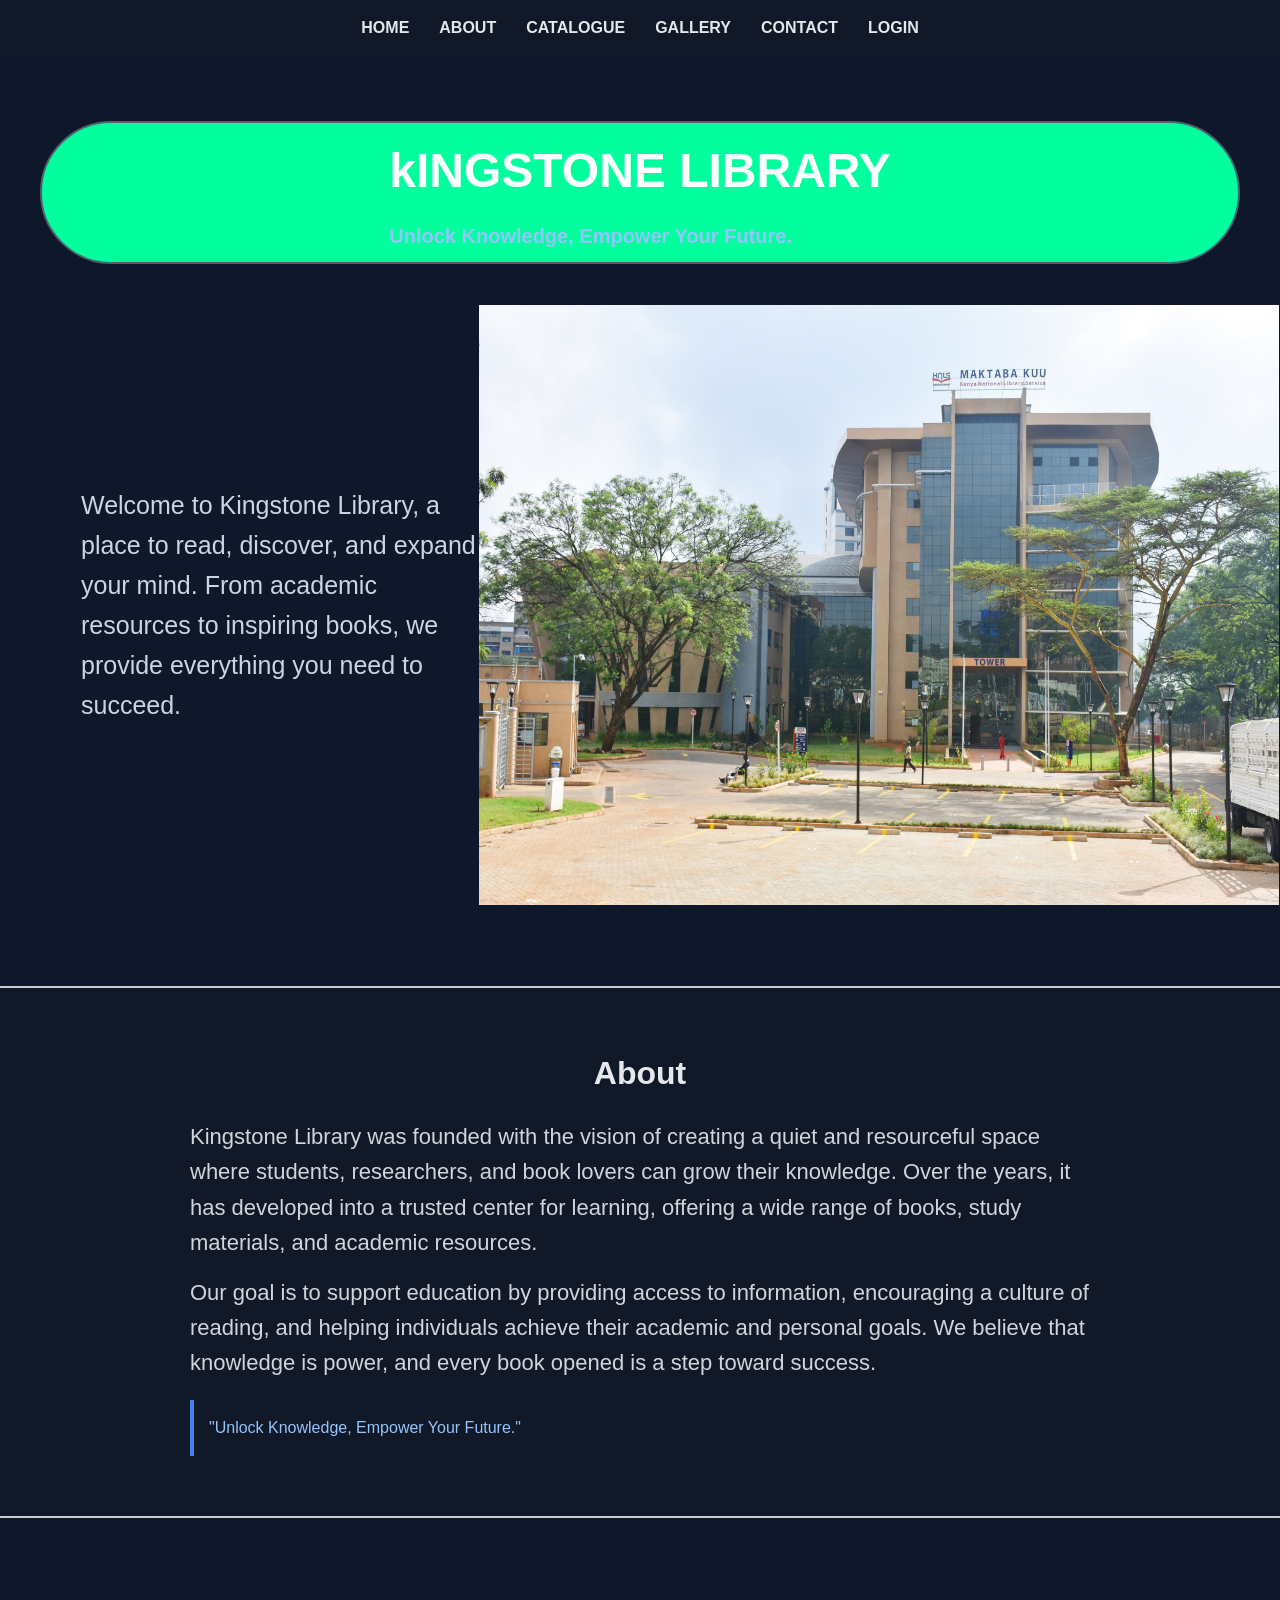
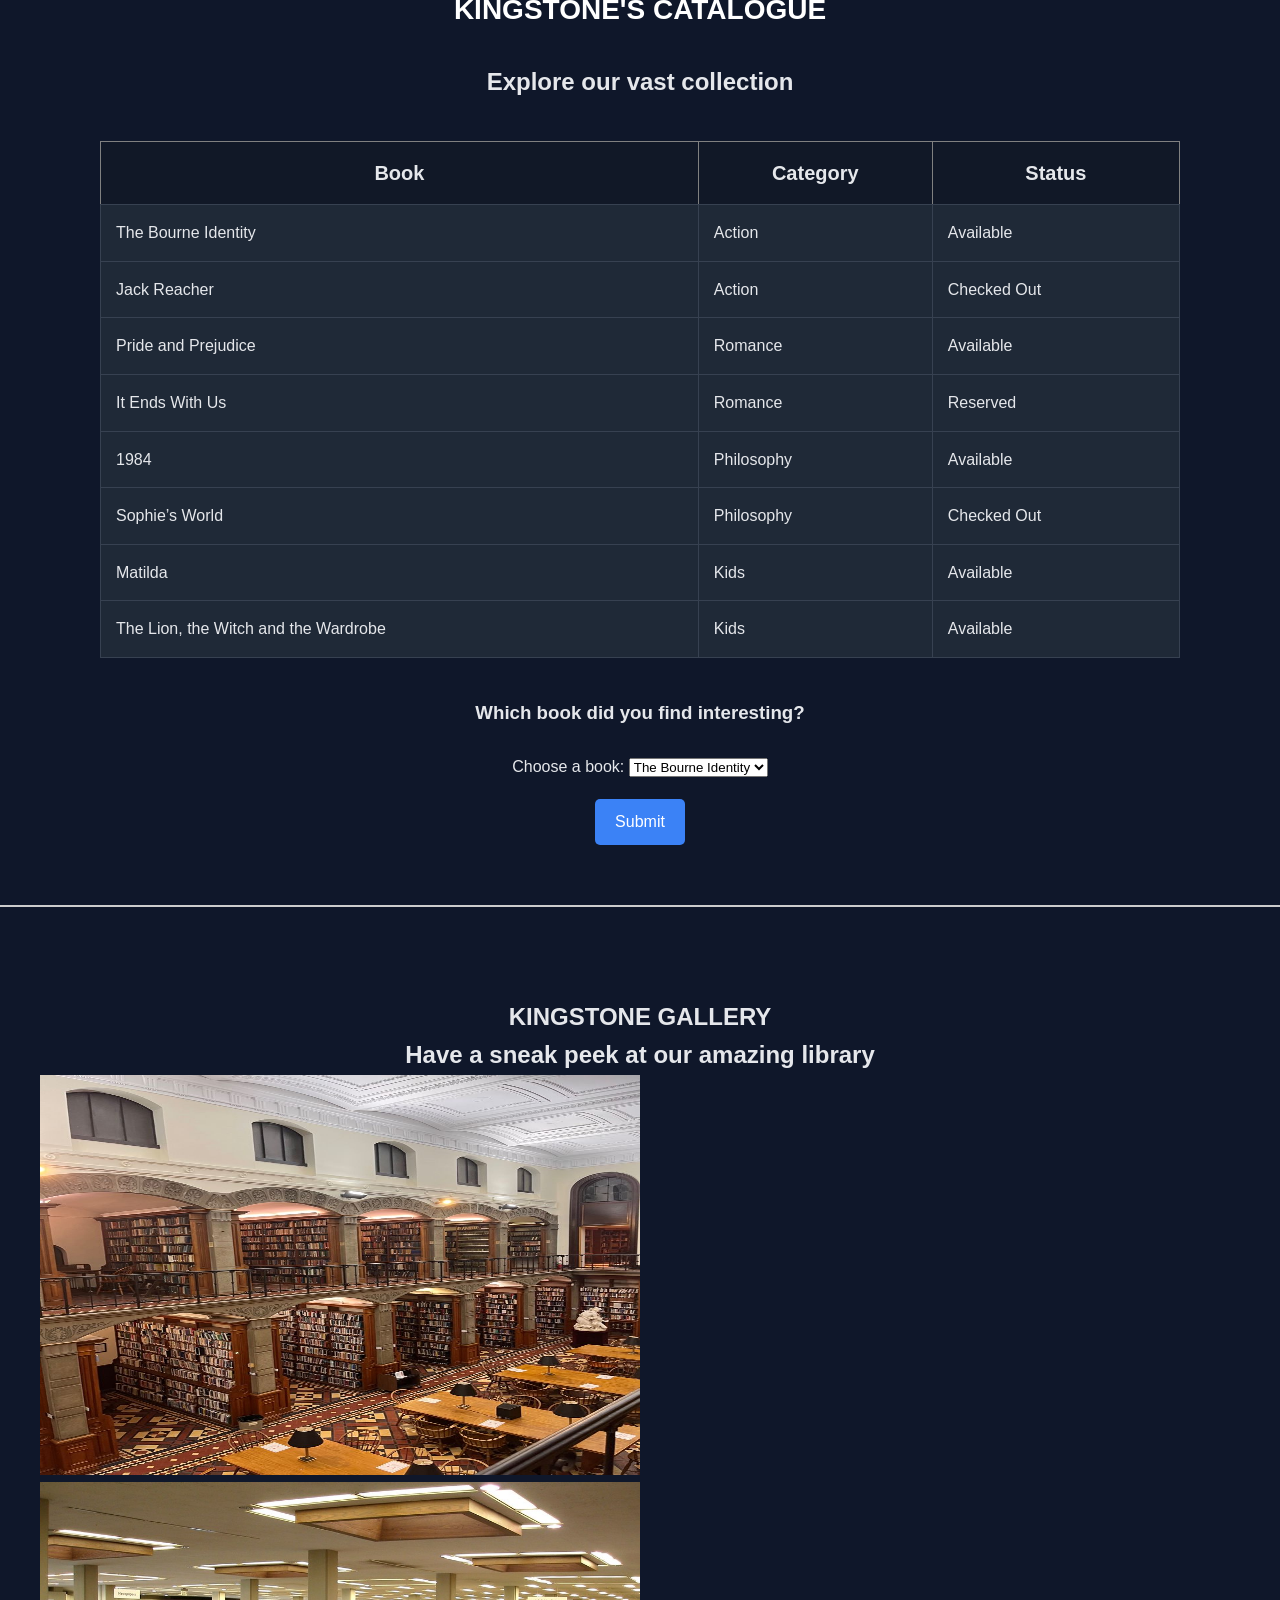
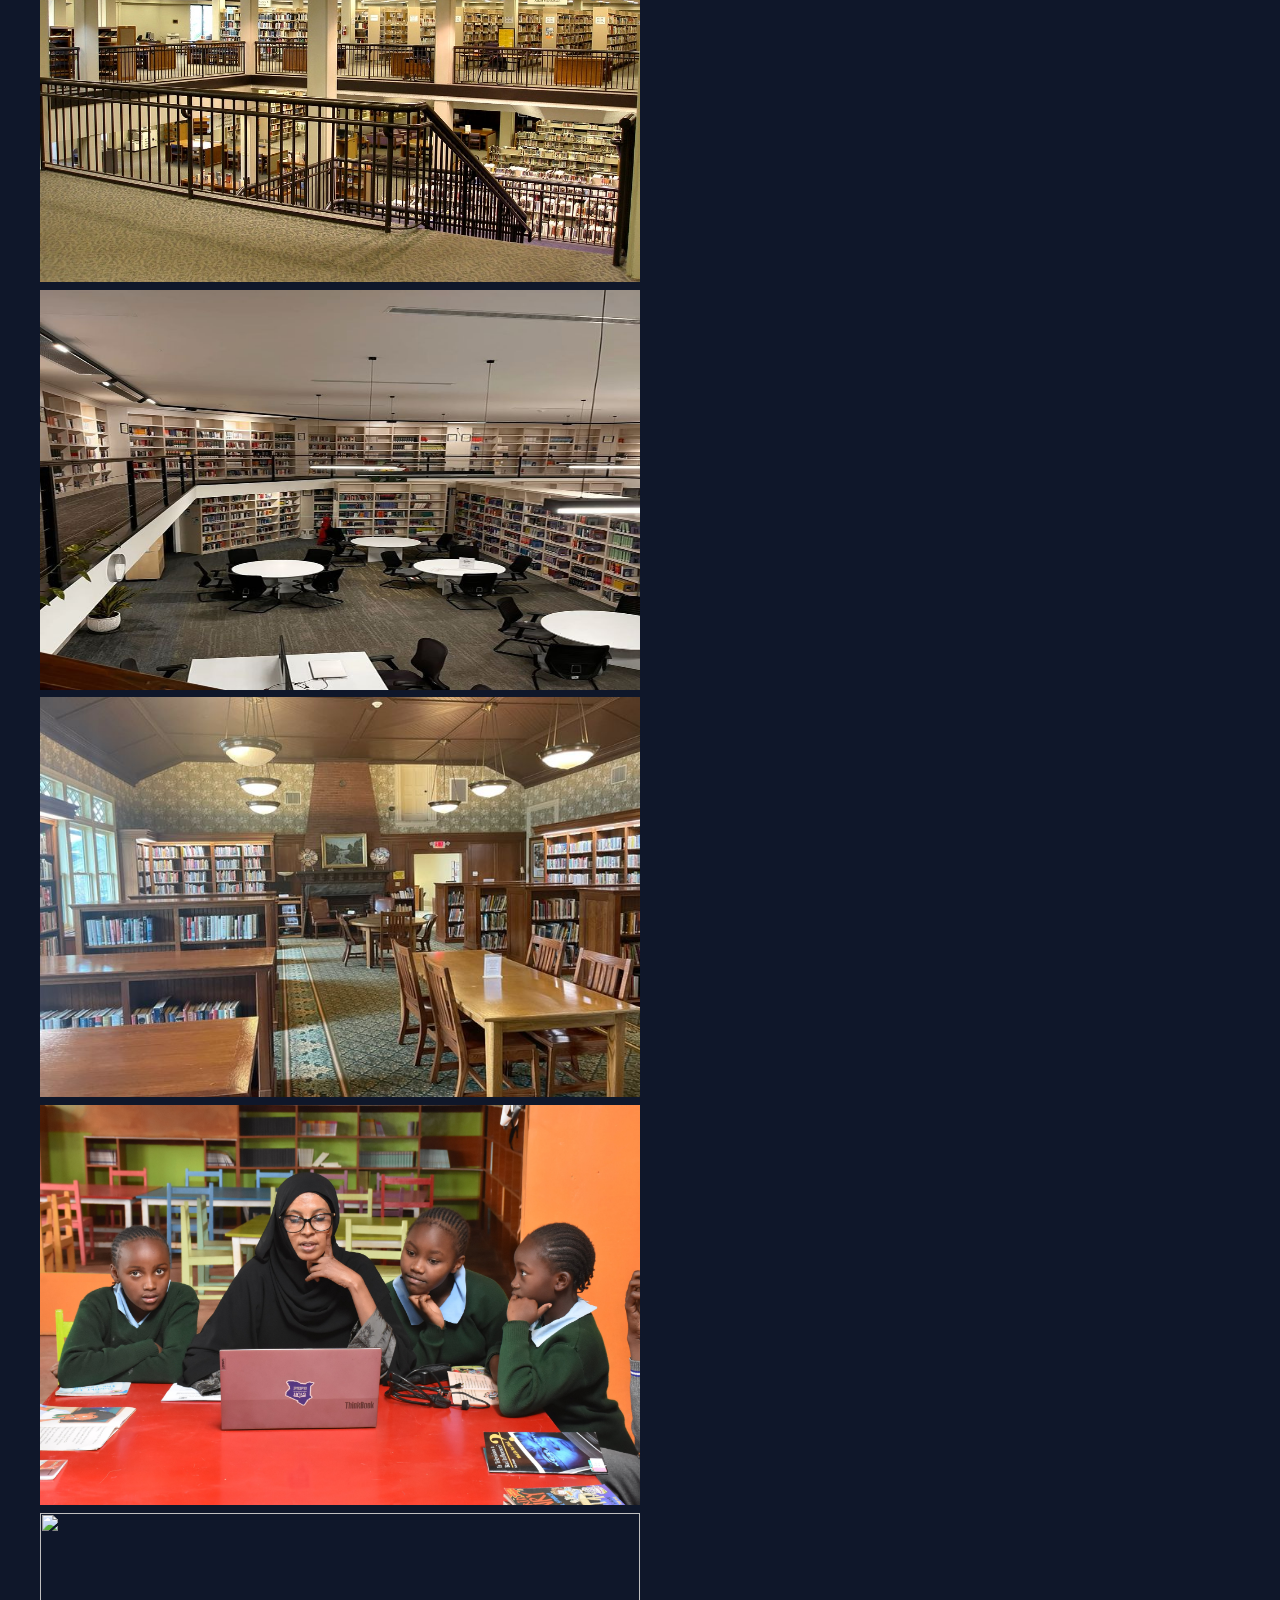
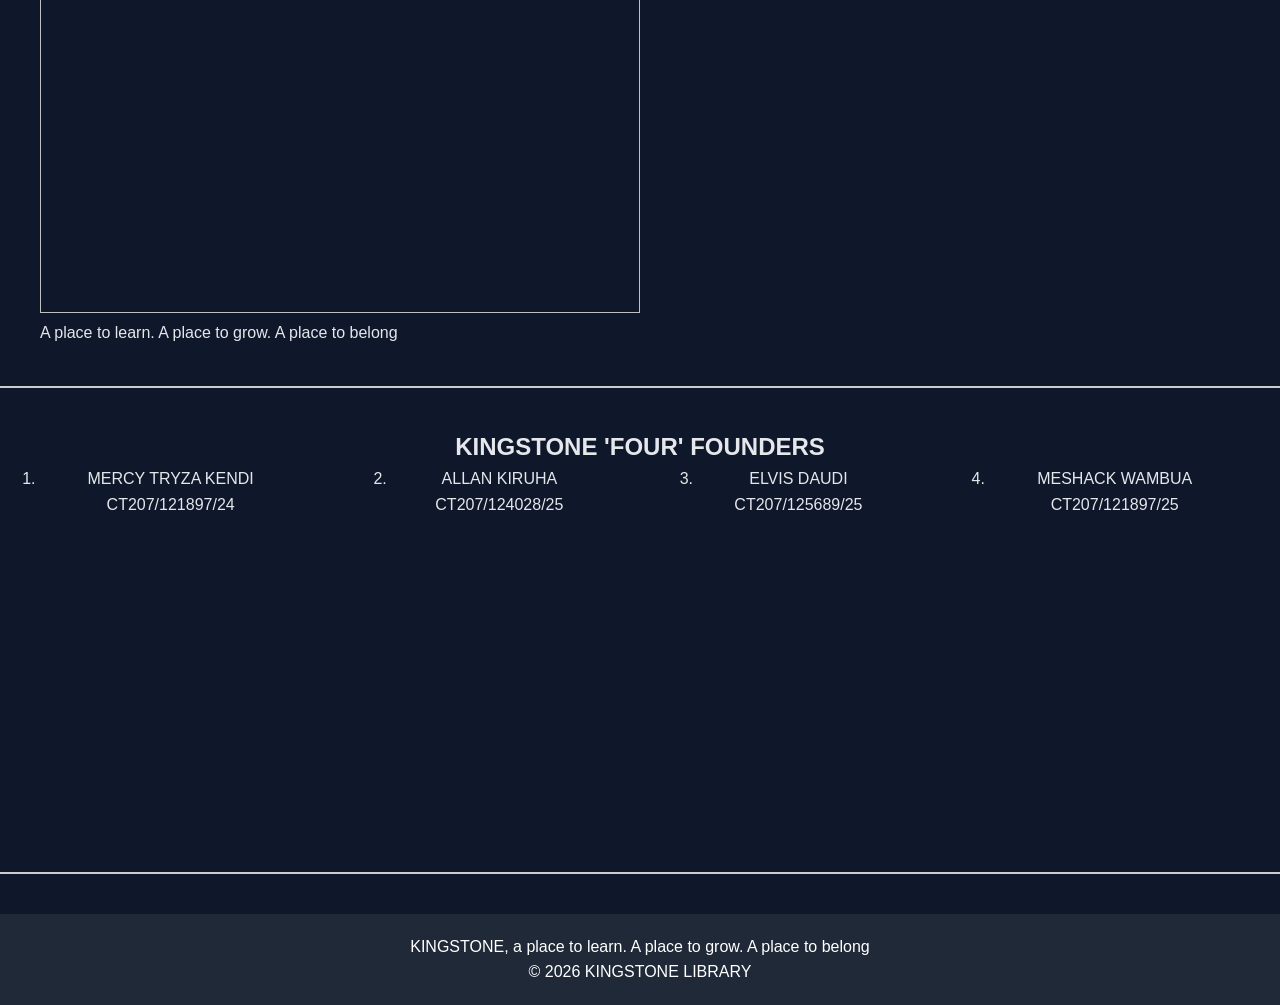
==== commit 37714aae: "lib5.5" ====
--- a/index.html
+++ b/index.html
@@ -175,8 +175,8 @@
 <ol>
 	<li>MERCY TRYZA KENDI  CT207/121897/24</li>
 	<li>ALLAN KIRUHA       CT207/124028/25</li>
-	<li>ELVIS 	       CT207/125689/25</li>
-	<li>MESHACK WAMBUA     CT207/12/25</li>
+	<li>ELVIS DAUDI	       CT207/125689/25</li>
+	<li>MESHACK WAMBUA     CT207/121897/25</li>
 </ol>
 </div>
 </section>
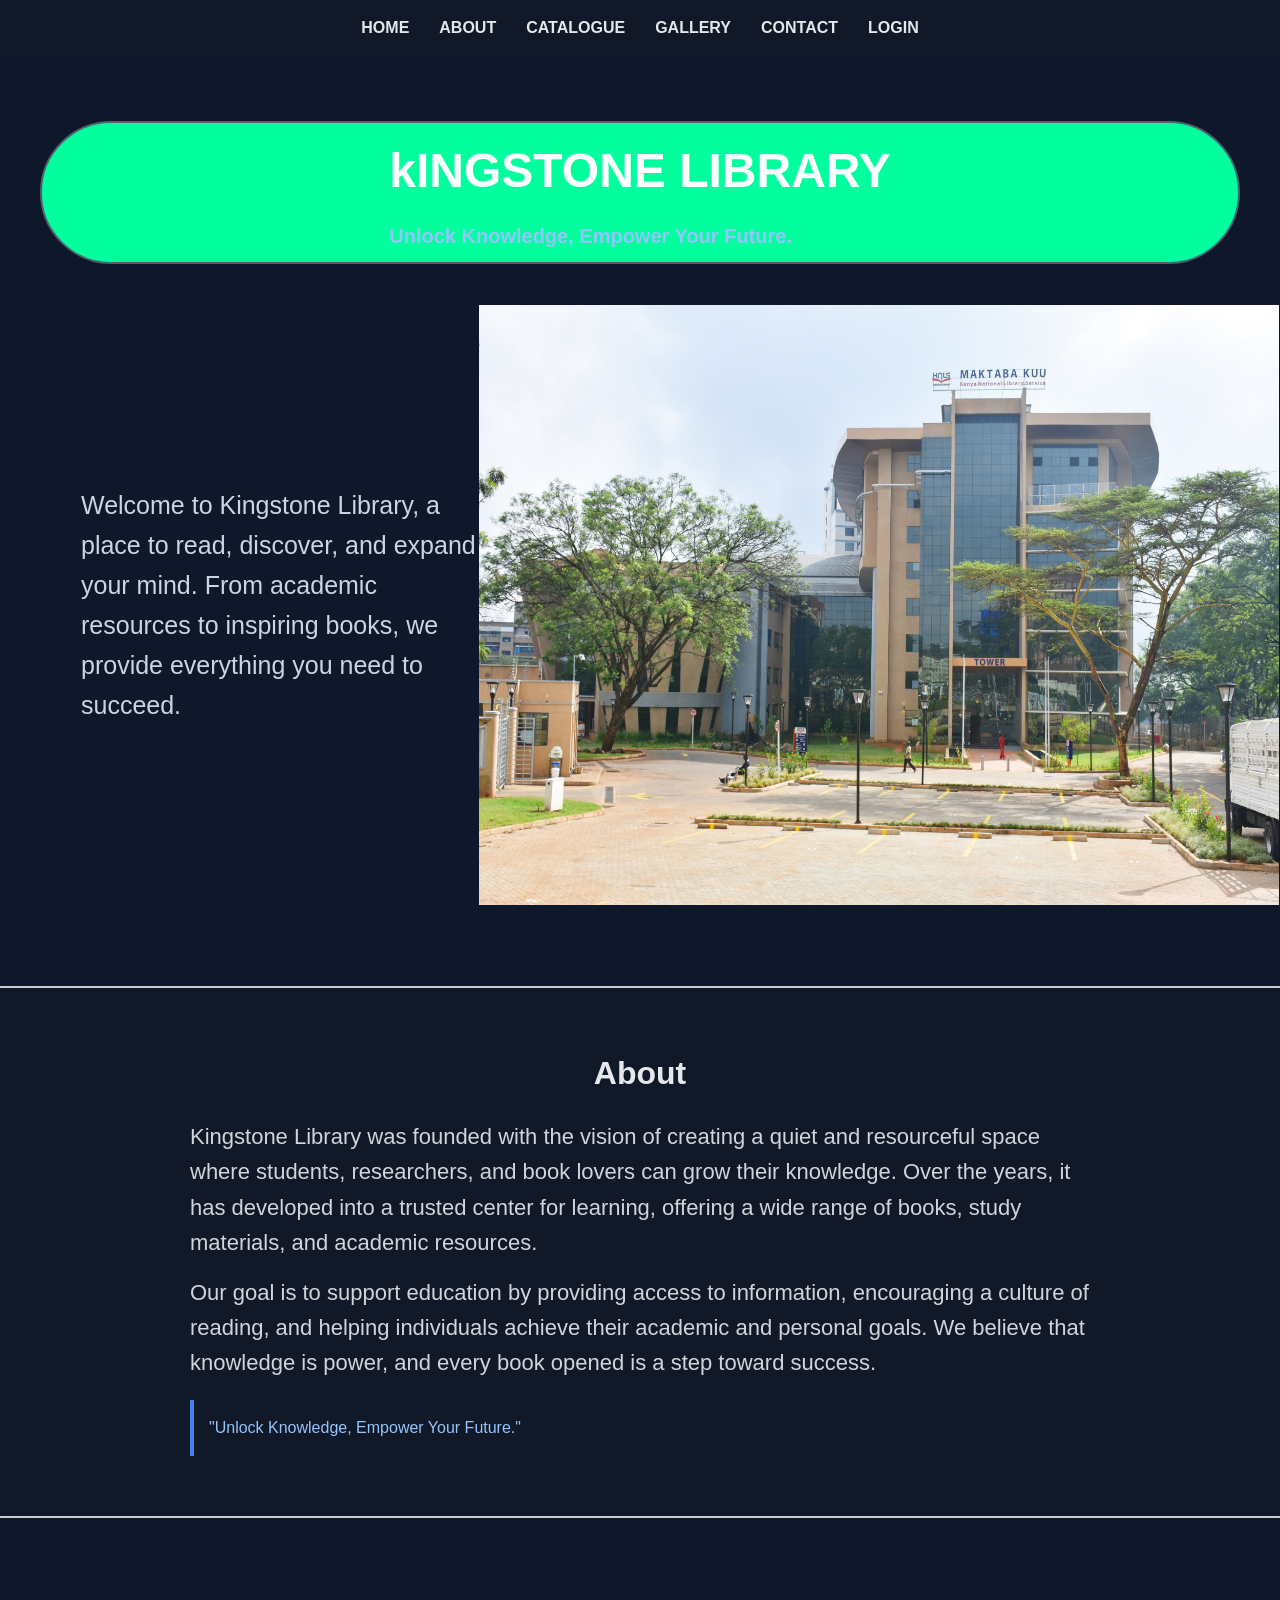
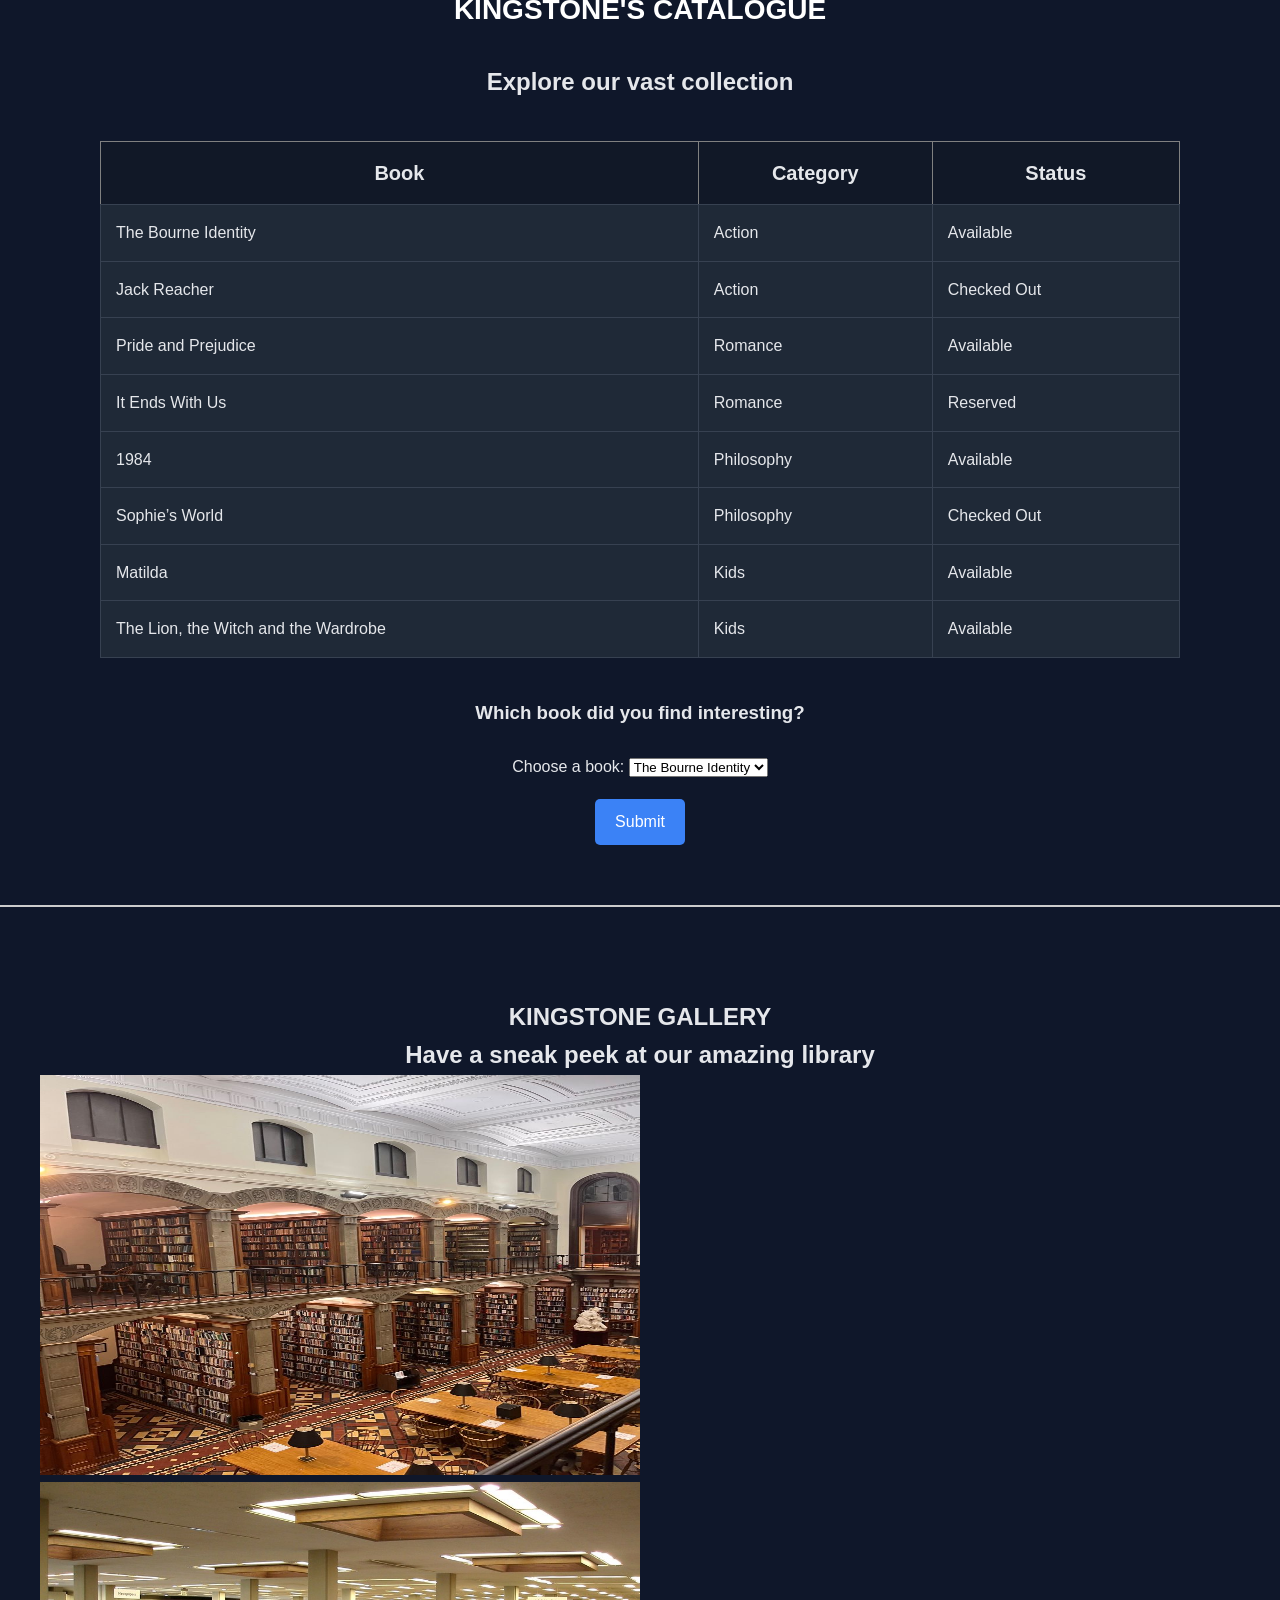
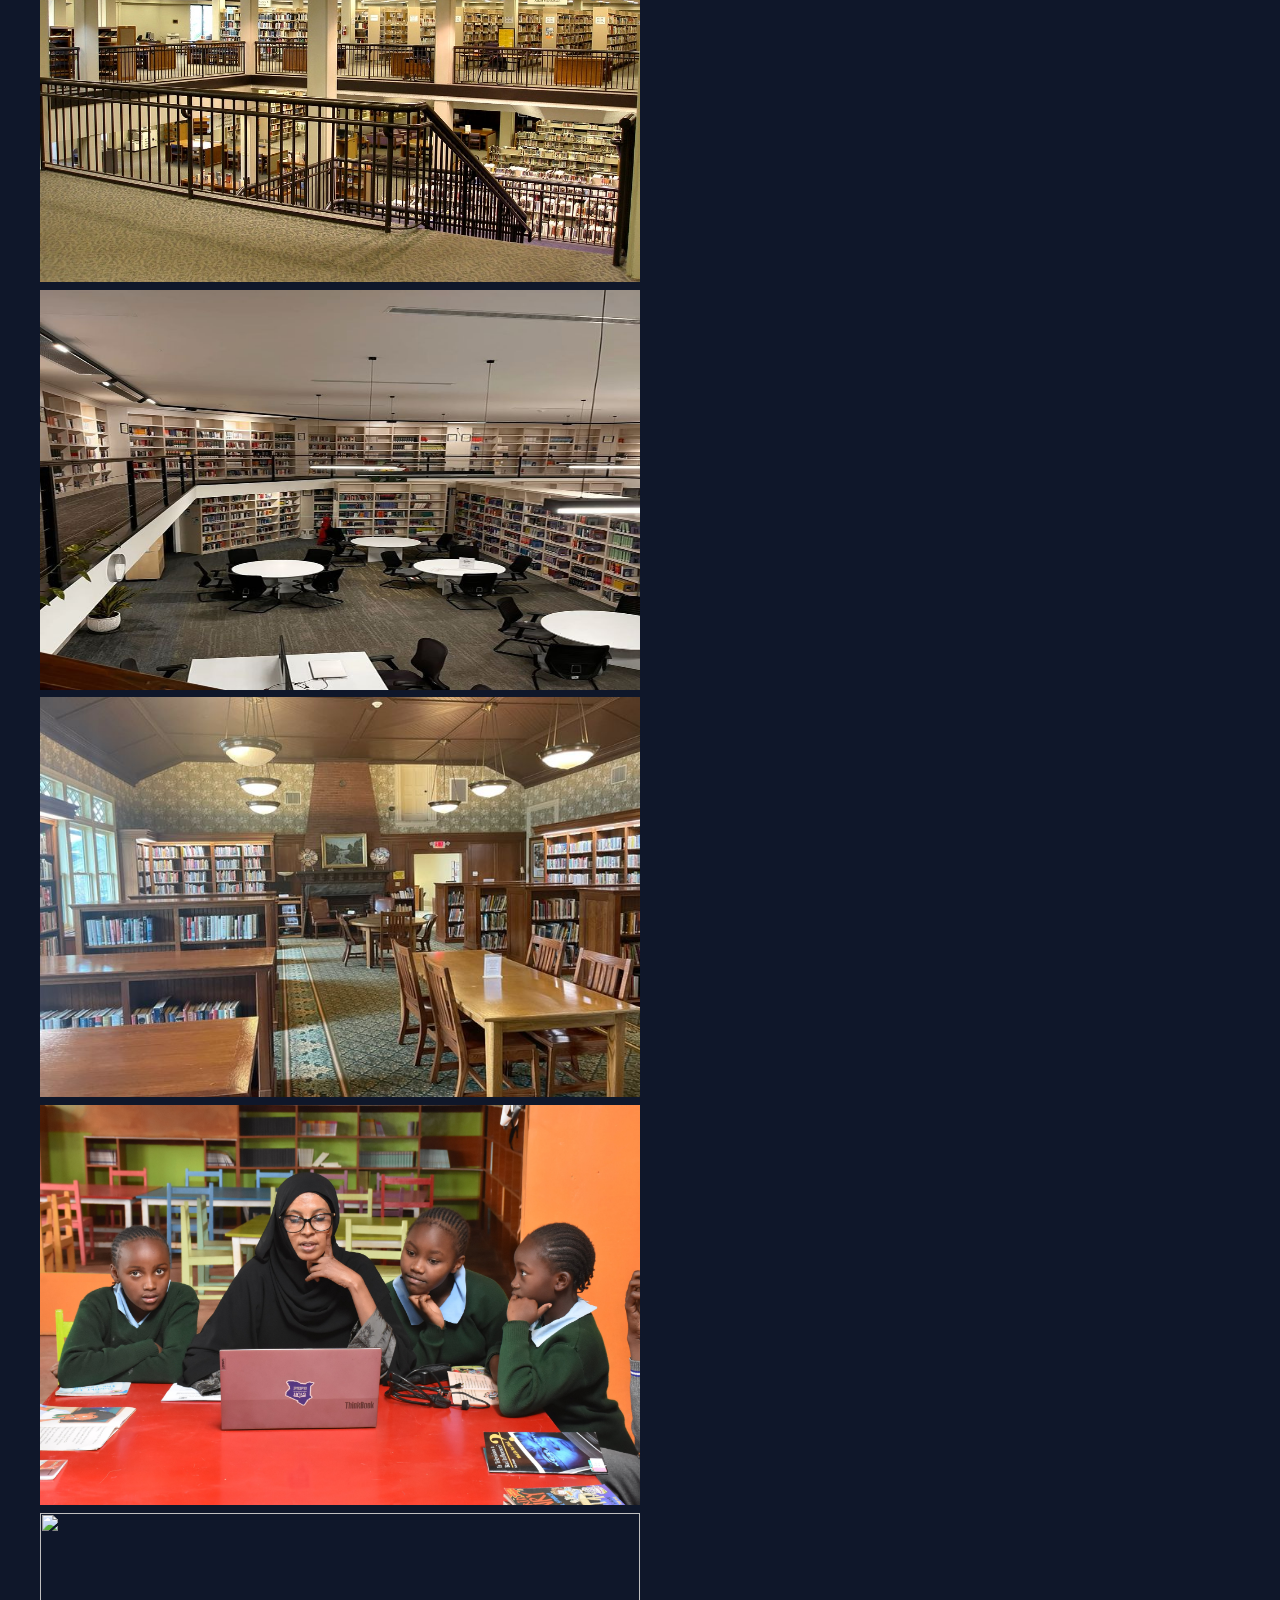
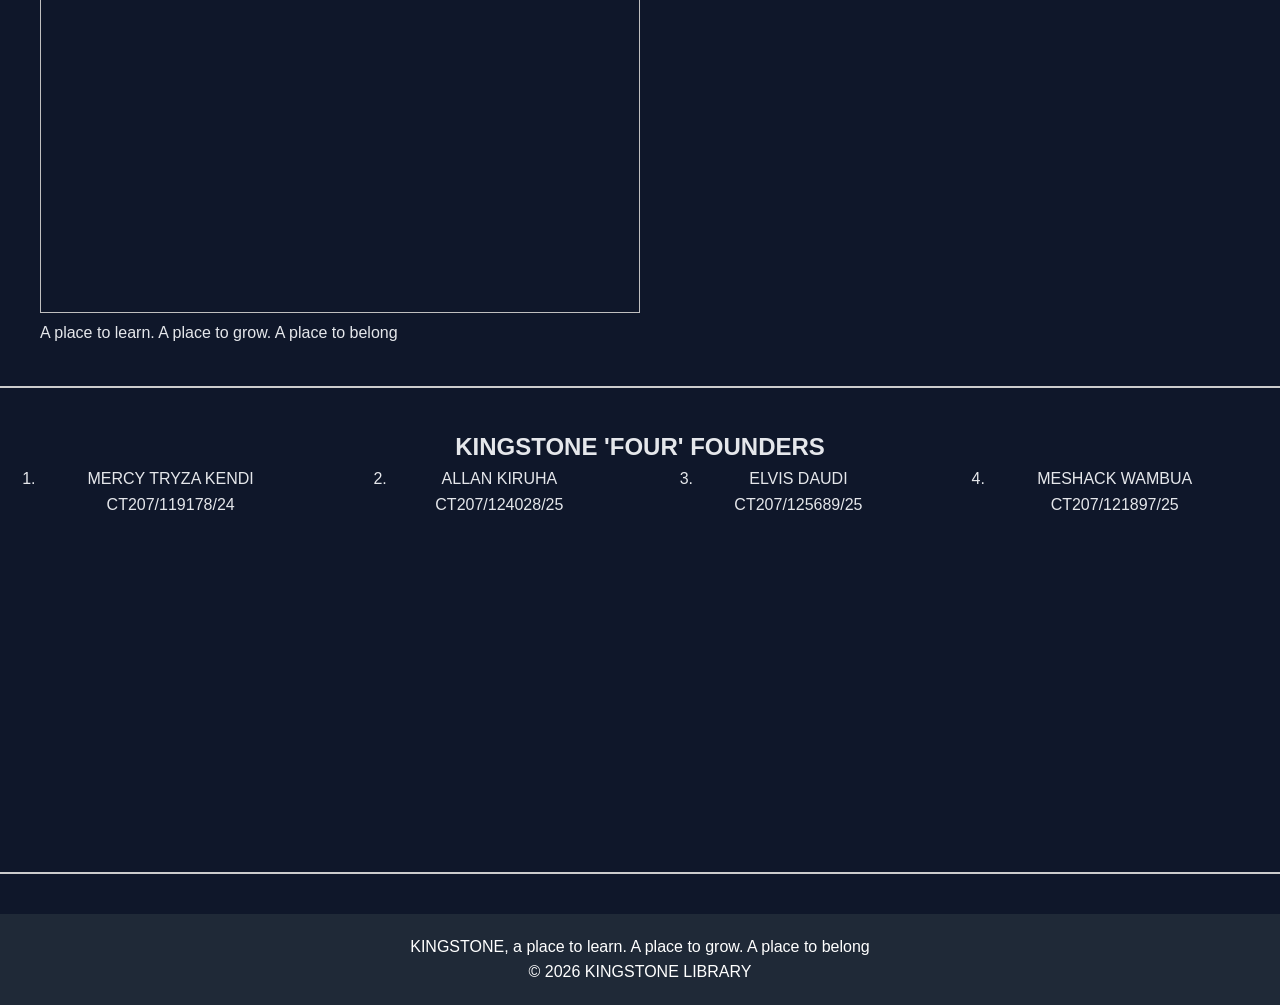
==== commit afc8f3c4: "lib5.5" ====
--- a/index.html
+++ b/index.html
@@ -173,7 +173,7 @@
 <div class="four">
 <h1>KINGSTONE 'FOUR' FOUNDERS</h1>
 <ol>
-	<li>MERCY TRYZA KENDI  CT207/121897/24</li>
+	<li>MERCY TRYZA KENDI  CT207/119178/24</li>
 	<li>ALLAN KIRUHA       CT207/124028/25</li>
 	<li>ELVIS DAUDI	       CT207/125689/25</li>
 	<li>MESHACK WAMBUA     CT207/121897/25</li>
